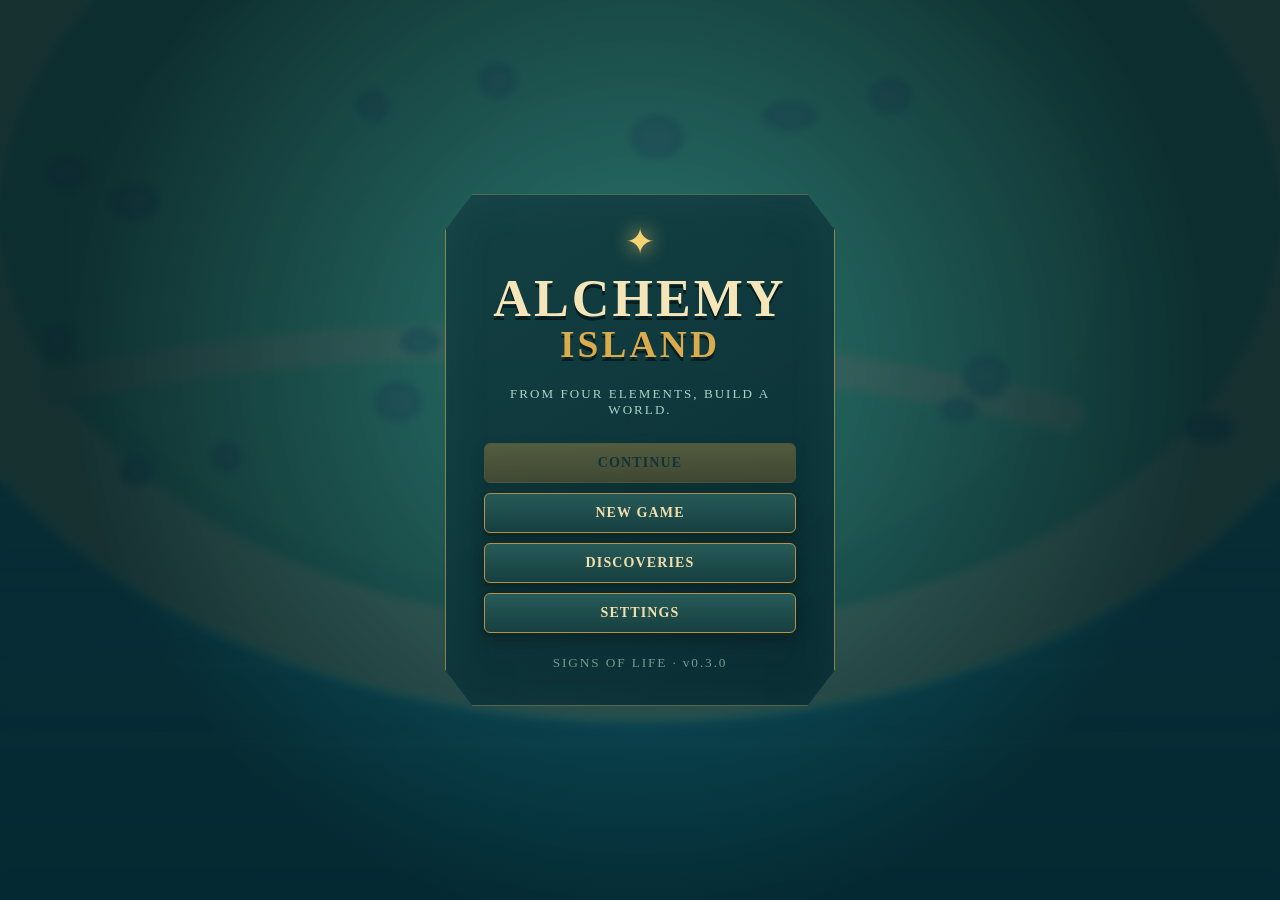
==== web/index.html @ bc4186f0 "feat: release Signs of Life v0.3 with 40 discoveries" ====
<!doctype html><html lang="en"><head><meta charset="utf-8"><meta name="viewport" content="width=device-width,initial-scale=1,viewport-fit=cover,user-scalable=no"><meta name="theme-color" content="#092c35"><title>Alchemy Island</title><meta name="description" content="From four elements, build a world."><link rel="manifest" href="manifest.webmanifest"><link rel="icon" type="image/svg+xml" href="data:image/svg+xml,%3Csvg xmlns='http://www.w3.org/2000/svg' viewBox='0 0 64 64'%3E%3Ccircle cx='32' cy='32' r='29' fill='%230b4650' stroke='%23e6b75c' stroke-width='4'/%3E%3Cpath d='M16 43c7-2 9-15 17-24 3 10 9 14 15 24-10 5-22 5-32 0' fill='%236fcf83'/%3E%3Cpath d='M21 43c8-5 17-4 23 0' fill='none' stroke='%23f4d486' stroke-width='3'/%3E%3C/svg%3E"><link rel="stylesheet" href="styles.css"></head><body>
<canvas id="game" aria-label="Alchemy Island game world"></canvas>
<div id="titleScreen" class="screen"><div class="title-card"><div class="sigil">✦</div><h1>ALCHEMY<br><span>ISLAND</span></h1><p>FROM FOUR ELEMENTS, BUILD A WORLD.</p><button id="continueBtn" class="primary">CONTINUE</button><button id="newBtn">NEW GAME</button><button id="titleJournalBtn">DISCOVERIES</button><button id="settingsBtn">SETTINGS</button><small>SIGNS OF LIFE · v0.3.0</small></div></div>
<header id="hud" class="hidden"><div class="brand">ALCHEMY <b>ISLAND</b></div><div class="hud-actions"><button id="journalBtn">☰ <span>JOURNAL</span></button><button id="soundBtn" aria-label="Toggle sound">♪</button></div></header>
<section id="alchemy" class="hidden panel"><div class="panel-head"><div><small>THE ALCHEMIST'S TABLE</small><h2>Combine elements</h2></div><button id="collapseBtn" aria-label="Collapse alchemy panel">⌄</button></div><div id="selected"><div class="slot" data-slot="0">Choose</div><span>＋</span><div class="slot" data-slot="1">Choose</div><button id="combineBtn" disabled>COMBINE</button></div><div id="categories"></div><div id="elements"></div><p id="hint">Select two discovered elements.</p></section>
<button id="alchemyToggle" class="hidden" aria-label="Open alchemy table"><span class="toggle-mark">✦</span><span>ALCHEMY</span></button>
<button id="interactBtn" class="hidden" aria-label="Interact with nearby landmark">E · INSPECT</button><div id="saveState" class="hidden">SAVED</div>
<div id="toast" aria-live="polite"></div>
<div id="discovery" class="modal hidden"><div class="discovery-card"><small>DISCOVERED</small><div id="discoveryIcon" class="big-icon"></div><h2 id="discoveryName"></h2><p id="discoveryText"></p><button id="discoveryClose">CONTINUE</button></div></div>
<div id="journal" class="modal hidden"><div class="book"><button class="close" data-close="journal">×</button><div class="book-title"><small>THE ISLAND COMPENDIUM</small><h2>DISCOVERIES</h2><div id="progressText"></div><div class="progress"><i id="progressBar"></i></div></div><div id="journalTabs"></div><div id="journalGrid"></div><div id="stats"></div></div></div>
<div id="settings" class="modal hidden"><div class="dialog"><button class="close" data-close="settings">×</button><h2>SETTINGS</h2><label><span>Sound</span><input id="soundSetting" type="checkbox" checked></label><label><span>Reduced motion</span><input id="motionSetting" type="checkbox"></label><div class="version-row"><span>Version</span><strong>SIGNS OF LIFE · v0.3.0</strong></div><button id="resetBtn" class="danger">RESET SAVE</button><button id="resetConfirm" class="danger hidden">CONFIRM RESET</button></div></div>
<div id="opening" class="cinematic hidden"><p id="openingText"></p></div>
<div id="finale" class="modal hidden"><div class="finale-card"><div class="bolt">ϟ</div><small>ELECTRICITY DISCOVERED</small><h2>THE AGE OF<br>DISCOVERY HAS BEGUN</h2><hr><p>VERTICAL SLICE COMPLETE</p><button id="finaleClose">CONTINUE EXPLORING</button></div></div>
<div id="landmark" class="modal hidden"><div class="landmark-card"><button class="close" data-close="landmark">×</button><div id="landmarkIcon"></div><small>ISLAND JOURNAL</small><h2 id="landmarkName"></h2><p id="landmarkText"></p></div></div>
<div id="joystick" class="hidden"><div id="stick"></div></div>
<script src="game.js"></script></body></html>
---- web/styles.css ----
:root{--ink:#172d2b;--cream:#f3dfad;--gold:#d6a847;--deep:#092f38;--paper:#e8cf91;--ember:#ef7d45}*{box-sizing:border-box}html,body{margin:0;width:100%;height:100%;overflow:hidden;background:#082b34;color:#fff;font-family:Georgia,'Times New Roman',serif}button{font:700 14px Georgia,serif;letter-spacing:.08em;color:var(--cream);background:linear-gradient(#275b58,#163f40);border:1px solid #b89149;border-radius:6px;padding:11px 18px;box-shadow:0 3px 0 #082829,0 5px 16px #0005;cursor:pointer;transition:.18s transform,.18s filter}button:hover{filter:brightness(1.18);transform:translateY(-1px)}button:active{transform:translateY(2px)}button:disabled{opacity:.35;cursor:not-allowed;transform:none}.hidden{display:none!important}canvas{position:fixed;inset:0;width:100%;height:100%;touch-action:none}.screen,.modal{position:fixed;inset:0;display:grid;place-items:center;background:radial-gradient(circle at 50% 40%,#0d6170bb,#05242bec 68%);z-index:20;backdrop-filter:blur(4px)}.title-card{text-align:center;width:min(390px,90vw);padding:26px 38px 34px;border:1px solid #d9b75a99;background:linear-gradient(150deg,#133f42f5,#082b32f8);box-shadow:0 24px 80px #00181fb0,inset 0 0 50px #52a19618;clip-path:polygon(7% 0,93% 0,100% 7%,100% 93%,93% 100%,7% 100%,0 93%,0 7%)}.sigil{font-size:36px;color:#f7d273;text-shadow:0 0 20px #ffd86d}.title-card h1{font-size:52px;line-height:.78;margin:16px 0;color:#f5e6ba;letter-spacing:.06em;text-shadow:0 4px 0 #071d20}.title-card h1 span{font-size:.72em;color:#dbac4e}.title-card p{font-size:13px;letter-spacing:.16em;color:#a9d4c8;margin:25px 0}.title-card button{display:block;width:100%;margin:10px 0}.title-card .primary{background:linear-gradient(#d09e43,#9b6726);color:#112a2b}.title-card small{display:block;margin-top:22px;color:#719b93;letter-spacing:.14em}#hud{position:fixed;z-index:8;top:0;left:0;right:0;height:66px;display:flex;align-items:center;justify-content:space-between;padding:10px 20px;background:linear-gradient(#062c35db,transparent)}.brand{font-size:15px;letter-spacing:.16em;color:#f2d889;text-shadow:0 2px 5px #000}.brand b{color:#76c9a4}.hud-actions{display:flex;gap:8px}.hud-actions button{padding:9px 12px}.panel{position:fixed;z-index:9;right:18px;top:82px;width:390px;max-height:calc(100vh - 105px);padding:18px;color:var(--ink);background:linear-gradient(#ead49e,#dabb78);border:3px solid #684422;border-radius:12px;box-shadow:0 14px 45px #00191eb8,inset 0 0 0 2px #f7e6b5;overflow:hidden}.panel:before,.book:before{content:"";position:absolute;inset:0;pointer-events:none;opacity:.13;background-image:repeating-linear-gradient(85deg,transparent 0 10px,#634112 11px 12px)}.panel-head{position:relative;display:flex;justify-content:space-between;align-items:start}.panel-head small,.book-title small{letter-spacing:.13em;color:#795621}.panel-head h2{margin:4px 0 13px;font-size:23px}.panel-head button{padding:5px 9px}#selected{position:relative;display:grid;grid-template-columns:1fr auto 1fr;align-items:center;gap:8px}.slot{height:62px;border:2px dashed #8e6937;border-radius:8px;display:grid;place-items:center;text-align:center;background:#fff4d35c;font-size:14px}.slot.filled{border-style:solid;background:#fff3c7}#combineBtn{grid-column:1/4;background:linear-gradient(#2f6d61,#17473f);margin-top:4px}#categories,#journalTabs{position:relative;display:flex;gap:5px;overflow-x:auto;padding:13px 0 8px;scrollbar-width:none}#categories button,#journalTabs button{white-space:nowrap;padding:7px 9px;font-size:11px;color:#3a2917;background:#c39a58;border-color:#806135;box-shadow:none}#categories button.active,#journalTabs button.active{background:#315e52;color:#fff}#elements{position:relative;display:grid;grid-template-columns:repeat(4,1fr);gap:7px;max-height:260px;overflow:auto;padding:3px}.element{min-height:64px;padding:5px 3px;border:1px solid #98723b;border-radius:7px;text-align:center;background:#f7e7b5a8;cursor:pointer;transition:.14s}.element:hover{transform:translateY(-2px);background:#fff1c5}.element .ico{display:block;font-size:25px;filter:drop-shadow(0 2px 2px #0004)}.element b{display:block;font-size:10px;line-height:1.1;margin-top:3px}.element.new{box-shadow:0 0 0 2px #fff,0 0 14px #ef9b30}#hint{position:relative;margin:9px 3px 0;font-size:12px;color:#644c29;text-align:center;min-height:15px}#alchemyToggle{position:fixed;z-index:9;right:18px;bottom:18px;font-size:16px}.modal{background:#061e25d9}.discovery-card,.dialog,.finale-card{position:relative;text-align:center;width:min(430px,88vw);padding:34px;background:radial-gradient(circle at 50% 30%,#fff0bd,#d4a95d);color:#26352e;border:3px double #6b4a24;border-radius:10px;box-shadow:0 0 80px #f2b94f70}.discovery-card small,.finale-card small{letter-spacing:.25em;color:#73501f;font-weight:bold}.big-icon{font-size:70px;margin:15px;animation:reveal .55s cubic-bezier(.2,1.7,.4,1)}.discovery-card h2{font-size:36px;margin:5px}.discovery-card p{font-style:italic;color:#5d4b32}.book{position:relative;width:min(900px,94vw);height:min(680px,91vh);color:#2f2b20;background:linear-gradient(90deg,#e2c985 0 49.5%,#b68c4b 50%,#ead395 51%);border:8px solid #5d3b21;border-radius:9px;padding:28px;box-shadow:0 30px 90px #000;overflow:auto}.close{position:absolute;right:12px;top:12px;z-index:2;padding:5px 10px}.book-title{text-align:center}.book-title h2{font-size:30px;margin:4px}.progress{height:8px;max-width:320px;margin:8px auto;background:#8d6b39;border-radius:9px;overflow:hidden}.progress i{display:block;height:100%;width:0;background:#337a62}.book #journalTabs{justify-content:center}.book #journalGrid{display:grid;grid-template-columns:repeat(5,1fr);gap:8px;padding:10px}.journal-item{padding:10px 5px;min-height:92px;text-align:center;background:#f6e4ac88;border:1px solid #8b6737;border-radius:4px}.journal-item .ico{font-size:25px}.journal-item b{display:block;font-size:12px;margin:3px}.journal-item small{font-size:10px;color:#665437}.journal-item.locked{opacity:.5;display:grid;place-items:center;font-size:22px}#stats{text-align:center;font-size:12px;margin-top:12px;color:#5e4a2c}.dialog{width:min(370px,90vw);text-align:left}.dialog h2{text-align:center}.dialog label{display:flex;justify-content:space-between;padding:15px;border-bottom:1px solid #806337}.dialog .danger{display:block;width:100%;margin-top:18px;background:#733e31}.cinematic{position:fixed;inset:0;z-index:15;display:grid;place-items:center;pointer-events:none;background:#00171d8f}.cinematic p{font-size:clamp(21px,4vw,38px);text-shadow:0 3px 12px #000;animation:fade 2.3s;text-align:center}.finale-card{background:radial-gradient(circle,#e9d77c,#102f35 70%);color:#fff;border-color:#efcc62;box-shadow:0 0 90px #9ee8ff8c}.finale-card h2{font-size:36px;color:#ffe79c}.finale-card hr{border:0;border-top:1px solid #ffe79c}.bolt{font-size:80px;color:#fff79b;text-shadow:0 0 25px white;animation:pulse .5s infinite alternate}#toast{position:fixed;z-index:18;left:50%;bottom:24px;transform:translateX(-50%) translateY(30px);opacity:0;padding:11px 20px;border-radius:30px;background:#092e33dd;border:1px solid #bf9653;color:#f8dfa4;transition:.25s;pointer-events:none;white-space:nowrap}#toast.show{opacity:1;transform:translateX(-50%) translateY(0)}#joystick{position:fixed;z-index:7;left:28px;bottom:30px;width:110px;height:110px;border:2px solid #fff5;border-radius:50%;background:#062d3555;touch-action:none}#stick{position:absolute;width:48px;height:48px;left:29px;top:29px;border-radius:50%;background:#e8c474bb;border:2px solid #fff8}@keyframes reveal{from{opacity:0;transform:scale(.2) rotate(-20deg)}}@keyframes fade{0%,100%{opacity:0}25%,75%{opacity:1}}@keyframes pulse{to{transform:scale(1.08);filter:brightness(1.4)}}
#interactBtn{position:fixed;z-index:8;left:50%;bottom:22px;transform:translateX(-50%);border-radius:24px;background:linear-gradient(#c49343,#80531f);color:#132e2e;animation:interactIn .22s ease-out}#saveState{position:fixed;z-index:8;left:18px;top:62px;color:#d9efdf;font:700 11px Georgia,serif;letter-spacing:.16em;opacity:.75}.version-row{display:flex;justify-content:space-between;align-items:center;gap:18px;padding:15px;border-bottom:1px solid #806337}.version-row strong{font-size:12px;color:#725021;text-align:right;letter-spacing:.05em}.landmark-card{position:relative;text-align:center;width:min(420px,88vw);padding:34px 30px;background:linear-gradient(145deg,#f2dfaa,#cba864);color:#2c382e;border:3px double #654321;border-radius:12px;box-shadow:0 24px 80px #00191e}.landmark-card>div{font-size:54px;color:#32765f;margin:4px}.landmark-card small{letter-spacing:.18em;color:#765528}.landmark-card h2{font-size:30px;margin:8px}.landmark-card p{line-height:1.5;margin-bottom:4px}.world-label{pointer-events:none}@keyframes interactIn{from{opacity:0;transform:translateX(-50%) translateY(12px)}}
@media(max-width:700px){#hud{height:54px;padding:calc(7px + env(safe-area-inset-top)) 10px 7px}.brand{font-size:12px}.hud-actions button span{display:none}.panel{left:0;right:0;top:auto;bottom:0;width:auto;max-height:min(50dvh,520px);padding:11px 12px calc(10px + env(safe-area-inset-bottom));border-width:3px 0 0;border-radius:16px 16px 0 0;box-shadow:0 -10px 38px #00191eaa,inset 0 0 0 2px #f7e6b5;display:flex;flex-direction:column}.panel-head{flex:0 0 auto}.panel-head small{font-size:10px}.panel-head h2{font-size:18px;margin:2px 0 7px}.panel-head button{min-width:40px;min-height:38px}#selected{flex:0 0 auto;grid-template-columns:1fr auto 1fr}.slot{height:48px}.slot b{font-size:12px}#combineBtn{min-height:42px;padding:8px}#categories{flex:0 0 auto;padding:7px 0 6px;scroll-snap-type:x proximity}#categories button{font-size:12px;padding:8px 11px;scroll-snap-align:start}#elements{min-height:0;max-height:none;grid-template-columns:repeat(5,minmax(61px,1fr));overflow-y:auto;overscroll-behavior:contain;padding:3px 3px 10px}.element{min-height:65px;padding:7px 3px}.element .ico{font-size:22px}.element b{font-size:11px}#hint{flex:0 0 auto;margin:5px 3px 0;min-height:14px}#alchemyToggle{right:14px;bottom:calc(18px + env(safe-area-inset-bottom));display:flex;gap:7px;align-items:center;min-height:52px;padding:10px 15px;border-radius:26px}.toggle-mark{color:#ffe58a;font-size:20px}#joystick{left:22px;bottom:calc(24px + env(safe-area-inset-bottom))}.book{padding:22px 10px}.book #journalGrid{grid-template-columns:repeat(3,1fr);padding:5px}.title-card h1{font-size:43px}#toast{bottom:calc(22px + env(safe-area-inset-bottom));max-width:88vw;white-space:normal;text-align:center}#interactBtn{bottom:calc(84px + env(safe-area-inset-bottom));font-size:12px;padding:9px 14px}#saveState{top:calc(56px + env(safe-area-inset-top));left:10px}}@media(max-width:420px){#elements{grid-template-columns:repeat(4,minmax(61px,1fr))}.panel{max-height:52dvh}}@media(pointer:fine){#joystick{display:none!important}}
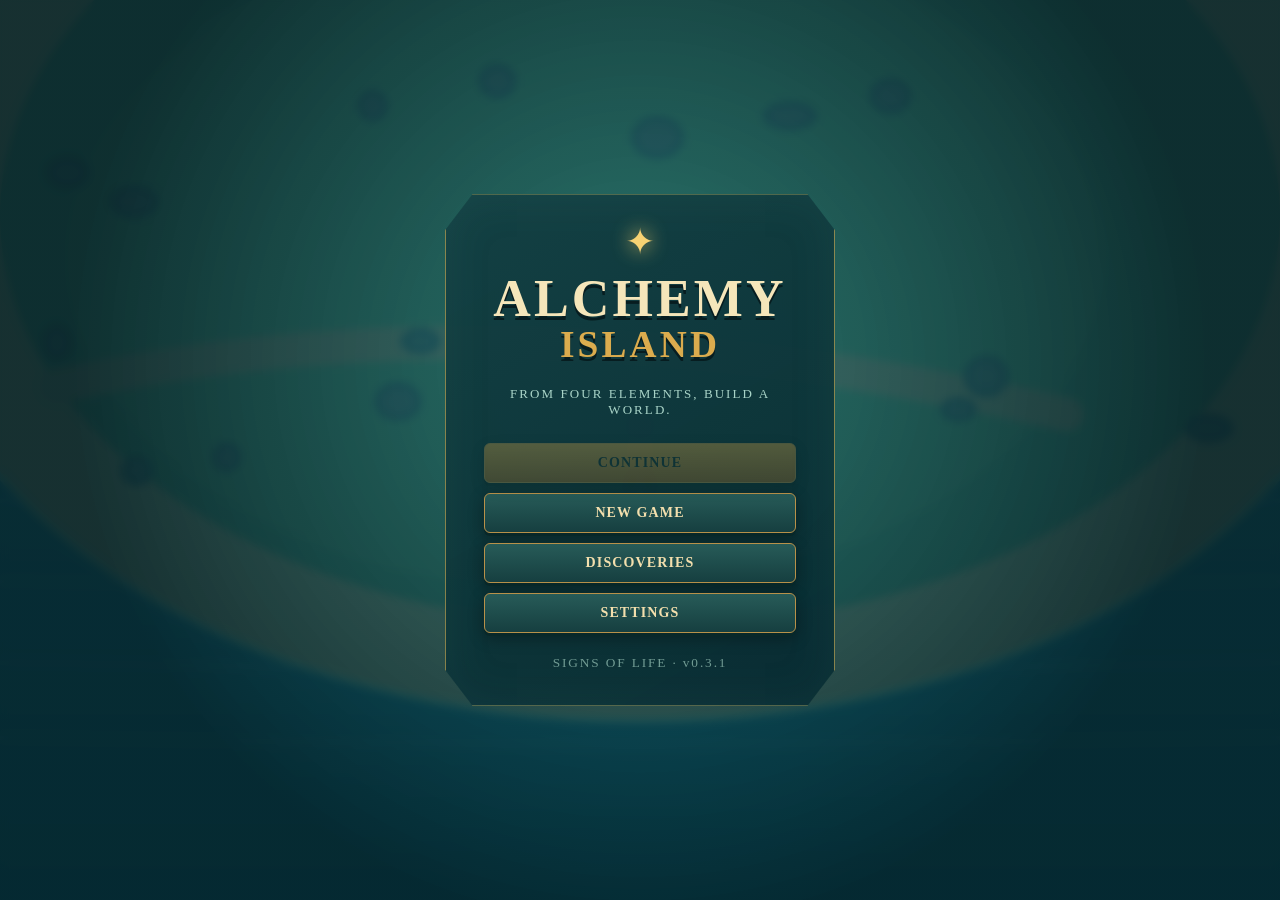
==== commit 7589e988: "fix: add in-game update and refresh control" ====
--- a/web/index.html
+++ b/web/index.html
@@ -1,6 +1,6 @@
 <!doctype html><html lang="en"><head><meta charset="utf-8"><meta name="viewport" content="width=device-width,initial-scale=1,viewport-fit=cover,user-scalable=no"><meta name="theme-color" content="#092c35"><title>Alchemy Island</title><meta name="description" content="From four elements, build a world."><link rel="manifest" href="manifest.webmanifest"><link rel="icon" type="image/svg+xml" href="data:image/svg+xml,%3Csvg xmlns='http://www.w3.org/2000/svg' viewBox='0 0 64 64'%3E%3Ccircle cx='32' cy='32' r='29' fill='%230b4650' stroke='%23e6b75c' stroke-width='4'/%3E%3Cpath d='M16 43c7-2 9-15 17-24 3 10 9 14 15 24-10 5-22 5-32 0' fill='%236fcf83'/%3E%3Cpath d='M21 43c8-5 17-4 23 0' fill='none' stroke='%23f4d486' stroke-width='3'/%3E%3C/svg%3E"><link rel="stylesheet" href="styles.css"></head><body>
 <canvas id="game" aria-label="Alchemy Island game world"></canvas>
-<div id="titleScreen" class="screen"><div class="title-card"><div class="sigil">✦</div><h1>ALCHEMY<br><span>ISLAND</span></h1><p>FROM FOUR ELEMENTS, BUILD A WORLD.</p><button id="continueBtn" class="primary">CONTINUE</button><button id="newBtn">NEW GAME</button><button id="titleJournalBtn">DISCOVERIES</button><button id="settingsBtn">SETTINGS</button><small>SIGNS OF LIFE · v0.3.0</small></div></div>
+<div id="titleScreen" class="screen"><div class="title-card"><div class="sigil">✦</div><h1>ALCHEMY<br><span>ISLAND</span></h1><p>FROM FOUR ELEMENTS, BUILD A WORLD.</p><button id="continueBtn" class="primary">CONTINUE</button><button id="newBtn">NEW GAME</button><button id="titleJournalBtn">DISCOVERIES</button><button id="settingsBtn">SETTINGS</button><small>SIGNS OF LIFE · v0.3.1</small></div></div>
 <header id="hud" class="hidden"><div class="brand">ALCHEMY <b>ISLAND</b></div><div class="hud-actions"><button id="journalBtn">☰ <span>JOURNAL</span></button><button id="soundBtn" aria-label="Toggle sound">♪</button></div></header>
 <section id="alchemy" class="hidden panel"><div class="panel-head"><div><small>THE ALCHEMIST'S TABLE</small><h2>Combine elements</h2></div><button id="collapseBtn" aria-label="Collapse alchemy panel">⌄</button></div><div id="selected"><div class="slot" data-slot="0">Choose</div><span>＋</span><div class="slot" data-slot="1">Choose</div><button id="combineBtn" disabled>COMBINE</button></div><div id="categories"></div><div id="elements"></div><p id="hint">Select two discovered elements.</p></section>
 <button id="alchemyToggle" class="hidden" aria-label="Open alchemy table"><span class="toggle-mark">✦</span><span>ALCHEMY</span></button>
@@ -8,7 +8,7 @@
 <div id="toast" aria-live="polite"></div>
 <div id="discovery" class="modal hidden"><div class="discovery-card"><small>DISCOVERED</small><div id="discoveryIcon" class="big-icon"></div><h2 id="discoveryName"></h2><p id="discoveryText"></p><button id="discoveryClose">CONTINUE</button></div></div>
 <div id="journal" class="modal hidden"><div class="book"><button class="close" data-close="journal">×</button><div class="book-title"><small>THE ISLAND COMPENDIUM</small><h2>DISCOVERIES</h2><div id="progressText"></div><div class="progress"><i id="progressBar"></i></div></div><div id="journalTabs"></div><div id="journalGrid"></div><div id="stats"></div></div></div>
-<div id="settings" class="modal hidden"><div class="dialog"><button class="close" data-close="settings">×</button><h2>SETTINGS</h2><label><span>Sound</span><input id="soundSetting" type="checkbox" checked></label><label><span>Reduced motion</span><input id="motionSetting" type="checkbox"></label><div class="version-row"><span>Version</span><strong>SIGNS OF LIFE · v0.3.0</strong></div><button id="resetBtn" class="danger">RESET SAVE</button><button id="resetConfirm" class="danger hidden">CONFIRM RESET</button></div></div>
+<div id="settings" class="modal hidden"><div class="dialog"><button class="close" data-close="settings">×</button><h2>SETTINGS</h2><label><span>Sound</span><input id="soundSetting" type="checkbox" checked></label><label><span>Reduced motion</span><input id="motionSetting" type="checkbox"></label><div class="version-row"><span>Version</span><strong>SIGNS OF LIFE · v0.3.1</strong></div><button id="updateBtn">CHECK FOR UPDATE</button><p id="updateStatus" aria-live="polite"></p><button id="resetBtn" class="danger">RESET SAVE</button><button id="resetConfirm" class="danger hidden">CONFIRM RESET</button></div></div>
 <div id="opening" class="cinematic hidden"><p id="openingText"></p></div>
 <div id="finale" class="modal hidden"><div class="finale-card"><div class="bolt">ϟ</div><small>ELECTRICITY DISCOVERED</small><h2>THE AGE OF<br>DISCOVERY HAS BEGUN</h2><hr><p>VERTICAL SLICE COMPLETE</p><button id="finaleClose">CONTINUE EXPLORING</button></div></div>
 <div id="landmark" class="modal hidden"><div class="landmark-card"><button class="close" data-close="landmark">×</button><div id="landmarkIcon"></div><small>ISLAND JOURNAL</small><h2 id="landmarkName"></h2><p id="landmarkText"></p></div></div>
--- a/web/styles.css
+++ b/web/styles.css
@@ -1,3 +1,3 @@
 :root{--ink:#172d2b;--cream:#f3dfad;--gold:#d6a847;--deep:#092f38;--paper:#e8cf91;--ember:#ef7d45}*{box-sizing:border-box}html,body{margin:0;width:100%;height:100%;overflow:hidden;background:#082b34;color:#fff;font-family:Georgia,'Times New Roman',serif}button{font:700 14px Georgia,serif;letter-spacing:.08em;color:var(--cream);background:linear-gradient(#275b58,#163f40);border:1px solid #b89149;border-radius:6px;padding:11px 18px;box-shadow:0 3px 0 #082829,0 5px 16px #0005;cursor:pointer;transition:.18s transform,.18s filter}button:hover{filter:brightness(1.18);transform:translateY(-1px)}button:active{transform:translateY(2px)}button:disabled{opacity:.35;cursor:not-allowed;transform:none}.hidden{display:none!important}canvas{position:fixed;inset:0;width:100%;height:100%;touch-action:none}.screen,.modal{position:fixed;inset:0;display:grid;place-items:center;background:radial-gradient(circle at 50% 40%,#0d6170bb,#05242bec 68%);z-index:20;backdrop-filter:blur(4px)}.title-card{text-align:center;width:min(390px,90vw);padding:26px 38px 34px;border:1px solid #d9b75a99;background:linear-gradient(150deg,#133f42f5,#082b32f8);box-shadow:0 24px 80px #00181fb0,inset 0 0 50px #52a19618;clip-path:polygon(7% 0,93% 0,100% 7%,100% 93%,93% 100%,7% 100%,0 93%,0 7%)}.sigil{font-size:36px;color:#f7d273;text-shadow:0 0 20px #ffd86d}.title-card h1{font-size:52px;line-height:.78;margin:16px 0;color:#f5e6ba;letter-spacing:.06em;text-shadow:0 4px 0 #071d20}.title-card h1 span{font-size:.72em;color:#dbac4e}.title-card p{font-size:13px;letter-spacing:.16em;color:#a9d4c8;margin:25px 0}.title-card button{display:block;width:100%;margin:10px 0}.title-card .primary{background:linear-gradient(#d09e43,#9b6726);color:#112a2b}.title-card small{display:block;margin-top:22px;color:#719b93;letter-spacing:.14em}#hud{position:fixed;z-index:8;top:0;left:0;right:0;height:66px;display:flex;align-items:center;justify-content:space-between;padding:10px 20px;background:linear-gradient(#062c35db,transparent)}.brand{font-size:15px;letter-spacing:.16em;color:#f2d889;text-shadow:0 2px 5px #000}.brand b{color:#76c9a4}.hud-actions{display:flex;gap:8px}.hud-actions button{padding:9px 12px}.panel{position:fixed;z-index:9;right:18px;top:82px;width:390px;max-height:calc(100vh - 105px);padding:18px;color:var(--ink);background:linear-gradient(#ead49e,#dabb78);border:3px solid #684422;border-radius:12px;box-shadow:0 14px 45px #00191eb8,inset 0 0 0 2px #f7e6b5;overflow:hidden}.panel:before,.book:before{content:"";position:absolute;inset:0;pointer-events:none;opacity:.13;background-image:repeating-linear-gradient(85deg,transparent 0 10px,#634112 11px 12px)}.panel-head{position:relative;display:flex;justify-content:space-between;align-items:start}.panel-head small,.book-title small{letter-spacing:.13em;color:#795621}.panel-head h2{margin:4px 0 13px;font-size:23px}.panel-head button{padding:5px 9px}#selected{position:relative;display:grid;grid-template-columns:1fr auto 1fr;align-items:center;gap:8px}.slot{height:62px;border:2px dashed #8e6937;border-radius:8px;display:grid;place-items:center;text-align:center;background:#fff4d35c;font-size:14px}.slot.filled{border-style:solid;background:#fff3c7}#combineBtn{grid-column:1/4;background:linear-gradient(#2f6d61,#17473f);margin-top:4px}#categories,#journalTabs{position:relative;display:flex;gap:5px;overflow-x:auto;padding:13px 0 8px;scrollbar-width:none}#categories button,#journalTabs button{white-space:nowrap;padding:7px 9px;font-size:11px;color:#3a2917;background:#c39a58;border-color:#806135;box-shadow:none}#categories button.active,#journalTabs button.active{background:#315e52;color:#fff}#elements{position:relative;display:grid;grid-template-columns:repeat(4,1fr);gap:7px;max-height:260px;overflow:auto;padding:3px}.element{min-height:64px;padding:5px 3px;border:1px solid #98723b;border-radius:7px;text-align:center;background:#f7e7b5a8;cursor:pointer;transition:.14s}.element:hover{transform:translateY(-2px);background:#fff1c5}.element .ico{display:block;font-size:25px;filter:drop-shadow(0 2px 2px #0004)}.element b{display:block;font-size:10px;line-height:1.1;margin-top:3px}.element.new{box-shadow:0 0 0 2px #fff,0 0 14px #ef9b30}#hint{position:relative;margin:9px 3px 0;font-size:12px;color:#644c29;text-align:center;min-height:15px}#alchemyToggle{position:fixed;z-index:9;right:18px;bottom:18px;font-size:16px}.modal{background:#061e25d9}.discovery-card,.dialog,.finale-card{position:relative;text-align:center;width:min(430px,88vw);padding:34px;background:radial-gradient(circle at 50% 30%,#fff0bd,#d4a95d);color:#26352e;border:3px double #6b4a24;border-radius:10px;box-shadow:0 0 80px #f2b94f70}.discovery-card small,.finale-card small{letter-spacing:.25em;color:#73501f;font-weight:bold}.big-icon{font-size:70px;margin:15px;animation:reveal .55s cubic-bezier(.2,1.7,.4,1)}.discovery-card h2{font-size:36px;margin:5px}.discovery-card p{font-style:italic;color:#5d4b32}.book{position:relative;width:min(900px,94vw);height:min(680px,91vh);color:#2f2b20;background:linear-gradient(90deg,#e2c985 0 49.5%,#b68c4b 50%,#ead395 51%);border:8px solid #5d3b21;border-radius:9px;padding:28px;box-shadow:0 30px 90px #000;overflow:auto}.close{position:absolute;right:12px;top:12px;z-index:2;padding:5px 10px}.book-title{text-align:center}.book-title h2{font-size:30px;margin:4px}.progress{height:8px;max-width:320px;margin:8px auto;background:#8d6b39;border-radius:9px;overflow:hidden}.progress i{display:block;height:100%;width:0;background:#337a62}.book #journalTabs{justify-content:center}.book #journalGrid{display:grid;grid-template-columns:repeat(5,1fr);gap:8px;padding:10px}.journal-item{padding:10px 5px;min-height:92px;text-align:center;background:#f6e4ac88;border:1px solid #8b6737;border-radius:4px}.journal-item .ico{font-size:25px}.journal-item b{display:block;font-size:12px;margin:3px}.journal-item small{font-size:10px;color:#665437}.journal-item.locked{opacity:.5;display:grid;place-items:center;font-size:22px}#stats{text-align:center;font-size:12px;margin-top:12px;color:#5e4a2c}.dialog{width:min(370px,90vw);text-align:left}.dialog h2{text-align:center}.dialog label{display:flex;justify-content:space-between;padding:15px;border-bottom:1px solid #806337}.dialog .danger{display:block;width:100%;margin-top:18px;background:#733e31}.cinematic{position:fixed;inset:0;z-index:15;display:grid;place-items:center;pointer-events:none;background:#00171d8f}.cinematic p{font-size:clamp(21px,4vw,38px);text-shadow:0 3px 12px #000;animation:fade 2.3s;text-align:center}.finale-card{background:radial-gradient(circle,#e9d77c,#102f35 70%);color:#fff;border-color:#efcc62;box-shadow:0 0 90px #9ee8ff8c}.finale-card h2{font-size:36px;color:#ffe79c}.finale-card hr{border:0;border-top:1px solid #ffe79c}.bolt{font-size:80px;color:#fff79b;text-shadow:0 0 25px white;animation:pulse .5s infinite alternate}#toast{position:fixed;z-index:18;left:50%;bottom:24px;transform:translateX(-50%) translateY(30px);opacity:0;padding:11px 20px;border-radius:30px;background:#092e33dd;border:1px solid #bf9653;color:#f8dfa4;transition:.25s;pointer-events:none;white-space:nowrap}#toast.show{opacity:1;transform:translateX(-50%) translateY(0)}#joystick{position:fixed;z-index:7;left:28px;bottom:30px;width:110px;height:110px;border:2px solid #fff5;border-radius:50%;background:#062d3555;touch-action:none}#stick{position:absolute;width:48px;height:48px;left:29px;top:29px;border-radius:50%;background:#e8c474bb;border:2px solid #fff8}@keyframes reveal{from{opacity:0;transform:scale(.2) rotate(-20deg)}}@keyframes fade{0%,100%{opacity:0}25%,75%{opacity:1}}@keyframes pulse{to{transform:scale(1.08);filter:brightness(1.4)}}
-#interactBtn{position:fixed;z-index:8;left:50%;bottom:22px;transform:translateX(-50%);border-radius:24px;background:linear-gradient(#c49343,#80531f);color:#132e2e;animation:interactIn .22s ease-out}#saveState{position:fixed;z-index:8;left:18px;top:62px;color:#d9efdf;font:700 11px Georgia,serif;letter-spacing:.16em;opacity:.75}.version-row{display:flex;justify-content:space-between;align-items:center;gap:18px;padding:15px;border-bottom:1px solid #806337}.version-row strong{font-size:12px;color:#725021;text-align:right;letter-spacing:.05em}.landmark-card{position:relative;text-align:center;width:min(420px,88vw);padding:34px 30px;background:linear-gradient(145deg,#f2dfaa,#cba864);color:#2c382e;border:3px double #654321;border-radius:12px;box-shadow:0 24px 80px #00191e}.landmark-card>div{font-size:54px;color:#32765f;margin:4px}.landmark-card small{letter-spacing:.18em;color:#765528}.landmark-card h2{font-size:30px;margin:8px}.landmark-card p{line-height:1.5;margin-bottom:4px}.world-label{pointer-events:none}@keyframes interactIn{from{opacity:0;transform:translateX(-50%) translateY(12px)}}
+#interactBtn{position:fixed;z-index:8;left:50%;bottom:22px;transform:translateX(-50%);border-radius:24px;background:linear-gradient(#c49343,#80531f);color:#132e2e;animation:interactIn .22s ease-out}#saveState{position:fixed;z-index:8;left:18px;top:62px;color:#d9efdf;font:700 11px Georgia,serif;letter-spacing:.16em;opacity:.75}.version-row{display:flex;justify-content:space-between;align-items:center;gap:18px;padding:15px;border-bottom:1px solid #806337}.version-row strong{font-size:12px;color:#725021;text-align:right;letter-spacing:.05em}#updateBtn{display:block;width:100%;margin-top:16px;background:linear-gradient(#34786d,#1d514b)}#updateStatus{min-height:18px;margin:8px 0 0;text-align:center;color:#654a27;font-size:12px}.landmark-card{position:relative;text-align:center;width:min(420px,88vw);padding:34px 30px;background:linear-gradient(145deg,#f2dfaa,#cba864);color:#2c382e;border:3px double #654321;border-radius:12px;box-shadow:0 24px 80px #00191e}.landmark-card>div{font-size:54px;color:#32765f;margin:4px}.landmark-card small{letter-spacing:.18em;color:#765528}.landmark-card h2{font-size:30px;margin:8px}.landmark-card p{line-height:1.5;margin-bottom:4px}.world-label{pointer-events:none}@keyframes interactIn{from{opacity:0;transform:translateX(-50%) translateY(12px)}}
 @media(max-width:700px){#hud{height:54px;padding:calc(7px + env(safe-area-inset-top)) 10px 7px}.brand{font-size:12px}.hud-actions button span{display:none}.panel{left:0;right:0;top:auto;bottom:0;width:auto;max-height:min(50dvh,520px);padding:11px 12px calc(10px + env(safe-area-inset-bottom));border-width:3px 0 0;border-radius:16px 16px 0 0;box-shadow:0 -10px 38px #00191eaa,inset 0 0 0 2px #f7e6b5;display:flex;flex-direction:column}.panel-head{flex:0 0 auto}.panel-head small{font-size:10px}.panel-head h2{font-size:18px;margin:2px 0 7px}.panel-head button{min-width:40px;min-height:38px}#selected{flex:0 0 auto;grid-template-columns:1fr auto 1fr}.slot{height:48px}.slot b{font-size:12px}#combineBtn{min-height:42px;padding:8px}#categories{flex:0 0 auto;padding:7px 0 6px;scroll-snap-type:x proximity}#categories button{font-size:12px;padding:8px 11px;scroll-snap-align:start}#elements{min-height:0;max-height:none;grid-template-columns:repeat(5,minmax(61px,1fr));overflow-y:auto;overscroll-behavior:contain;padding:3px 3px 10px}.element{min-height:65px;padding:7px 3px}.element .ico{font-size:22px}.element b{font-size:11px}#hint{flex:0 0 auto;margin:5px 3px 0;min-height:14px}#alchemyToggle{right:14px;bottom:calc(18px + env(safe-area-inset-bottom));display:flex;gap:7px;align-items:center;min-height:52px;padding:10px 15px;border-radius:26px}.toggle-mark{color:#ffe58a;font-size:20px}#joystick{left:22px;bottom:calc(24px + env(safe-area-inset-bottom))}.book{padding:22px 10px}.book #journalGrid{grid-template-columns:repeat(3,1fr);padding:5px}.title-card h1{font-size:43px}#toast{bottom:calc(22px + env(safe-area-inset-bottom));max-width:88vw;white-space:normal;text-align:center}#interactBtn{bottom:calc(84px + env(safe-area-inset-bottom));font-size:12px;padding:9px 14px}#saveState{top:calc(56px + env(safe-area-inset-top));left:10px}}@media(max-width:420px){#elements{grid-template-columns:repeat(4,minmax(61px,1fr))}.panel{max-height:52dvh}}@media(pointer:fine){#joystick{display:none!important}}
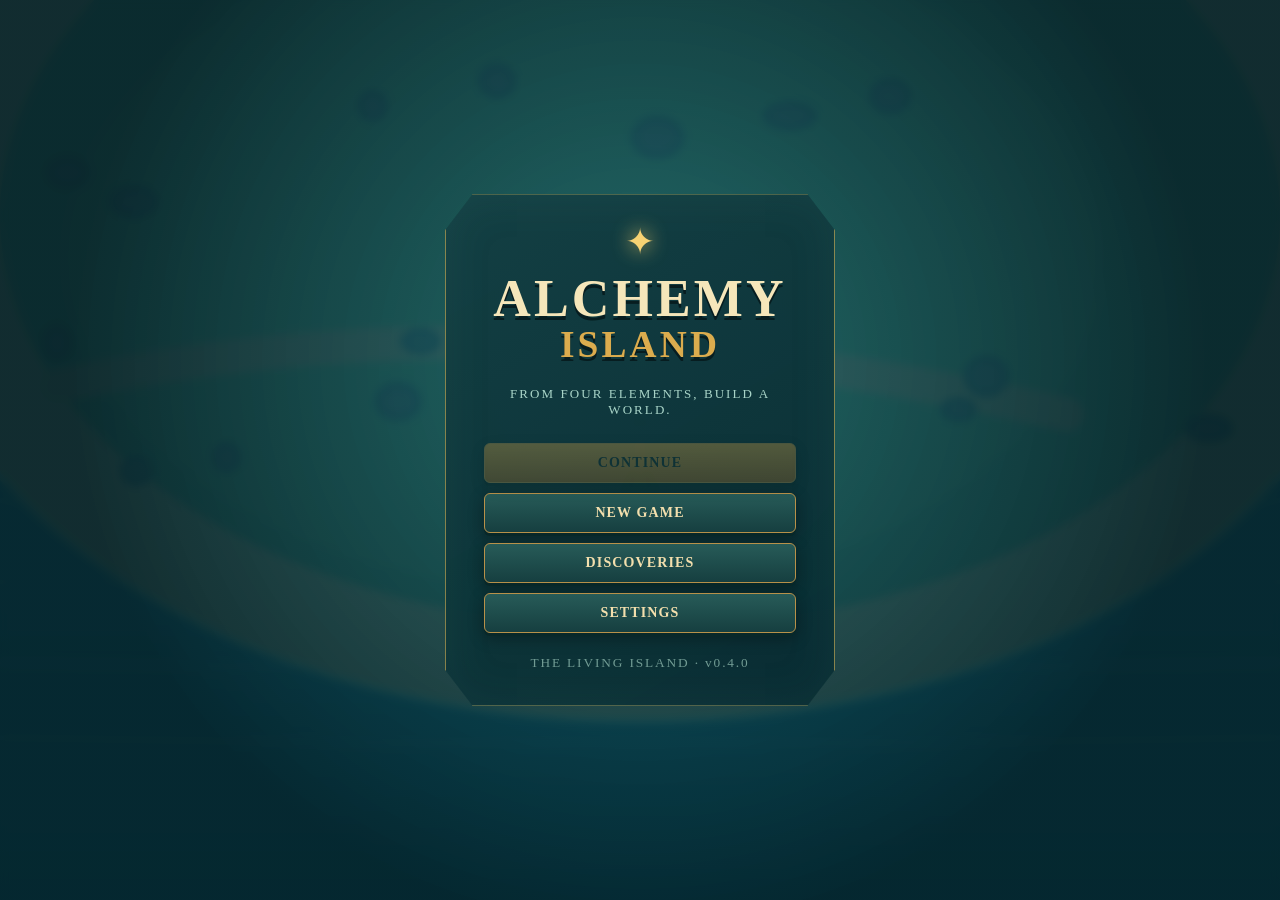
==== commit e9fa6648: "feat: release The Living Island v0.4" ====
--- a/web/index.html
+++ b/web/index.html
@@ -1,14 +1,15 @@
 <!doctype html><html lang="en"><head><meta charset="utf-8"><meta name="viewport" content="width=device-width,initial-scale=1,viewport-fit=cover,user-scalable=no"><meta name="theme-color" content="#092c35"><title>Alchemy Island</title><meta name="description" content="From four elements, build a world."><link rel="manifest" href="manifest.webmanifest"><link rel="icon" type="image/svg+xml" href="data:image/svg+xml,%3Csvg xmlns='http://www.w3.org/2000/svg' viewBox='0 0 64 64'%3E%3Ccircle cx='32' cy='32' r='29' fill='%230b4650' stroke='%23e6b75c' stroke-width='4'/%3E%3Cpath d='M16 43c7-2 9-15 17-24 3 10 9 14 15 24-10 5-22 5-32 0' fill='%236fcf83'/%3E%3Cpath d='M21 43c8-5 17-4 23 0' fill='none' stroke='%23f4d486' stroke-width='3'/%3E%3C/svg%3E"><link rel="stylesheet" href="styles.css"></head><body>
 <canvas id="game" aria-label="Alchemy Island game world"></canvas>
-<div id="titleScreen" class="screen"><div class="title-card"><div class="sigil">✦</div><h1>ALCHEMY<br><span>ISLAND</span></h1><p>FROM FOUR ELEMENTS, BUILD A WORLD.</p><button id="continueBtn" class="primary">CONTINUE</button><button id="newBtn">NEW GAME</button><button id="titleJournalBtn">DISCOVERIES</button><button id="settingsBtn">SETTINGS</button><small>SIGNS OF LIFE · v0.3.1</small></div></div>
-<header id="hud" class="hidden"><div class="brand">ALCHEMY <b>ISLAND</b></div><div class="hud-actions"><button id="journalBtn">☰ <span>JOURNAL</span></button><button id="soundBtn" aria-label="Toggle sound">♪</button></div></header>
+<div id="titleScreen" class="screen"><div class="title-card"><div class="sigil">✦</div><h1>ALCHEMY<br><span>ISLAND</span></h1><p>FROM FOUR ELEMENTS, BUILD A WORLD.</p><button id="continueBtn" class="primary">CONTINUE</button><button id="newBtn">NEW GAME</button><button id="titleJournalBtn">DISCOVERIES</button><button id="settingsBtn">SETTINGS</button><small>THE LIVING ISLAND · v0.4.0</small></div></div>
+<header id="hud" class="hidden"><div><div class="brand">ALCHEMY <b>ISLAND</b></div><div id="timeLabel">MORNING TIDE</div></div><div class="hud-actions"><button id="mapBtn">⌖ <span>ISLAND MAP</span></button><button id="journalBtn">☰ <span>JOURNAL</span></button><button id="gameSettingsBtn" aria-label="Open settings">⚙</button><button id="soundBtn" aria-label="Toggle sound">♪</button></div></header>
 <section id="alchemy" class="hidden panel"><div class="panel-head"><div><small>THE ALCHEMIST'S TABLE</small><h2>Combine elements</h2></div><button id="collapseBtn" aria-label="Collapse alchemy panel">⌄</button></div><div id="selected"><div class="slot" data-slot="0">Choose</div><span>＋</span><div class="slot" data-slot="1">Choose</div><button id="combineBtn" disabled>COMBINE</button></div><div id="categories"></div><div id="elements"></div><p id="hint">Select two discovered elements.</p></section>
 <button id="alchemyToggle" class="hidden" aria-label="Open alchemy table"><span class="toggle-mark">✦</span><span>ALCHEMY</span></button>
 <button id="interactBtn" class="hidden" aria-label="Interact with nearby landmark">E · INSPECT</button><div id="saveState" class="hidden">SAVED</div>
 <div id="toast" aria-live="polite"></div>
 <div id="discovery" class="modal hidden"><div class="discovery-card"><small>DISCOVERED</small><div id="discoveryIcon" class="big-icon"></div><h2 id="discoveryName"></h2><p id="discoveryText"></p><button id="discoveryClose">CONTINUE</button></div></div>
 <div id="journal" class="modal hidden"><div class="book"><button class="close" data-close="journal">×</button><div class="book-title"><small>THE ISLAND COMPENDIUM</small><h2>DISCOVERIES</h2><div id="progressText"></div><div class="progress"><i id="progressBar"></i></div></div><div id="journalTabs"></div><div id="journalGrid"></div><div id="stats"></div></div></div>
-<div id="settings" class="modal hidden"><div class="dialog"><button class="close" data-close="settings">×</button><h2>SETTINGS</h2><label><span>Sound</span><input id="soundSetting" type="checkbox" checked></label><label><span>Reduced motion</span><input id="motionSetting" type="checkbox"></label><div class="version-row"><span>Version</span><strong>SIGNS OF LIFE · v0.3.1</strong></div><button id="updateBtn">CHECK FOR UPDATE</button><p id="updateStatus" aria-live="polite"></p><button id="resetBtn" class="danger">RESET SAVE</button><button id="resetConfirm" class="danger hidden">CONFIRM RESET</button></div></div>
+<div id="map" class="modal hidden"><div class="map-card"><button class="close" data-close="map">×</button><small>THE KNOWN SHORE</small><h2>ISLAND MAP</h2><p id="mapProgress"></p><div id="mapCanvas" aria-label="Map of discovered island landmarks"></div><p class="map-key"><i></i> YOU ARE HERE &nbsp; ✦ DISCOVERED LANDMARK</p></div></div>
+<div id="settings" class="modal hidden"><div class="dialog"><button class="close" data-close="settings">×</button><h2>SETTINGS</h2><label><span>Sound</span><input id="soundSetting" type="checkbox" checked></label><label><span>Reduced motion</span><input id="motionSetting" type="checkbox"></label><label><span>Day &amp; night cycle</span><input id="cycleSetting" type="checkbox" checked></label><div class="version-row"><span>Version</span><strong>THE LIVING ISLAND · v0.4.0</strong></div><button id="updateBtn">CHECK FOR UPDATE</button><p id="updateStatus" aria-live="polite"></p><button id="resetBtn" class="danger">RESET SAVE</button><button id="resetConfirm" class="danger hidden">CONFIRM RESET</button></div></div>
 <div id="opening" class="cinematic hidden"><p id="openingText"></p></div>
 <div id="finale" class="modal hidden"><div class="finale-card"><div class="bolt">ϟ</div><small>ELECTRICITY DISCOVERED</small><h2>THE AGE OF<br>DISCOVERY HAS BEGUN</h2><hr><p>VERTICAL SLICE COMPLETE</p><button id="finaleClose">CONTINUE EXPLORING</button></div></div>
 <div id="landmark" class="modal hidden"><div class="landmark-card"><button class="close" data-close="landmark">×</button><div id="landmarkIcon"></div><small>ISLAND JOURNAL</small><h2 id="landmarkName"></h2><p id="landmarkText"></p></div></div>
--- a/web/styles.css
+++ b/web/styles.css
@@ -1,3 +1,4 @@
 :root{--ink:#172d2b;--cream:#f3dfad;--gold:#d6a847;--deep:#092f38;--paper:#e8cf91;--ember:#ef7d45}*{box-sizing:border-box}html,body{margin:0;width:100%;height:100%;overflow:hidden;background:#082b34;color:#fff;font-family:Georgia,'Times New Roman',serif}button{font:700 14px Georgia,serif;letter-spacing:.08em;color:var(--cream);background:linear-gradient(#275b58,#163f40);border:1px solid #b89149;border-radius:6px;padding:11px 18px;box-shadow:0 3px 0 #082829,0 5px 16px #0005;cursor:pointer;transition:.18s transform,.18s filter}button:hover{filter:brightness(1.18);transform:translateY(-1px)}button:active{transform:translateY(2px)}button:disabled{opacity:.35;cursor:not-allowed;transform:none}.hidden{display:none!important}canvas{position:fixed;inset:0;width:100%;height:100%;touch-action:none}.screen,.modal{position:fixed;inset:0;display:grid;place-items:center;background:radial-gradient(circle at 50% 40%,#0d6170bb,#05242bec 68%);z-index:20;backdrop-filter:blur(4px)}.title-card{text-align:center;width:min(390px,90vw);padding:26px 38px 34px;border:1px solid #d9b75a99;background:linear-gradient(150deg,#133f42f5,#082b32f8);box-shadow:0 24px 80px #00181fb0,inset 0 0 50px #52a19618;clip-path:polygon(7% 0,93% 0,100% 7%,100% 93%,93% 100%,7% 100%,0 93%,0 7%)}.sigil{font-size:36px;color:#f7d273;text-shadow:0 0 20px #ffd86d}.title-card h1{font-size:52px;line-height:.78;margin:16px 0;color:#f5e6ba;letter-spacing:.06em;text-shadow:0 4px 0 #071d20}.title-card h1 span{font-size:.72em;color:#dbac4e}.title-card p{font-size:13px;letter-spacing:.16em;color:#a9d4c8;margin:25px 0}.title-card button{display:block;width:100%;margin:10px 0}.title-card .primary{background:linear-gradient(#d09e43,#9b6726);color:#112a2b}.title-card small{display:block;margin-top:22px;color:#719b93;letter-spacing:.14em}#hud{position:fixed;z-index:8;top:0;left:0;right:0;height:66px;display:flex;align-items:center;justify-content:space-between;padding:10px 20px;background:linear-gradient(#062c35db,transparent)}.brand{font-size:15px;letter-spacing:.16em;color:#f2d889;text-shadow:0 2px 5px #000}.brand b{color:#76c9a4}.hud-actions{display:flex;gap:8px}.hud-actions button{padding:9px 12px}.panel{position:fixed;z-index:9;right:18px;top:82px;width:390px;max-height:calc(100vh - 105px);padding:18px;color:var(--ink);background:linear-gradient(#ead49e,#dabb78);border:3px solid #684422;border-radius:12px;box-shadow:0 14px 45px #00191eb8,inset 0 0 0 2px #f7e6b5;overflow:hidden}.panel:before,.book:before{content:"";position:absolute;inset:0;pointer-events:none;opacity:.13;background-image:repeating-linear-gradient(85deg,transparent 0 10px,#634112 11px 12px)}.panel-head{position:relative;display:flex;justify-content:space-between;align-items:start}.panel-head small,.book-title small{letter-spacing:.13em;color:#795621}.panel-head h2{margin:4px 0 13px;font-size:23px}.panel-head button{padding:5px 9px}#selected{position:relative;display:grid;grid-template-columns:1fr auto 1fr;align-items:center;gap:8px}.slot{height:62px;border:2px dashed #8e6937;border-radius:8px;display:grid;place-items:center;text-align:center;background:#fff4d35c;font-size:14px}.slot.filled{border-style:solid;background:#fff3c7}#combineBtn{grid-column:1/4;background:linear-gradient(#2f6d61,#17473f);margin-top:4px}#categories,#journalTabs{position:relative;display:flex;gap:5px;overflow-x:auto;padding:13px 0 8px;scrollbar-width:none}#categories button,#journalTabs button{white-space:nowrap;padding:7px 9px;font-size:11px;color:#3a2917;background:#c39a58;border-color:#806135;box-shadow:none}#categories button.active,#journalTabs button.active{background:#315e52;color:#fff}#elements{position:relative;display:grid;grid-template-columns:repeat(4,1fr);gap:7px;max-height:260px;overflow:auto;padding:3px}.element{min-height:64px;padding:5px 3px;border:1px solid #98723b;border-radius:7px;text-align:center;background:#f7e7b5a8;cursor:pointer;transition:.14s}.element:hover{transform:translateY(-2px);background:#fff1c5}.element .ico{display:block;font-size:25px;filter:drop-shadow(0 2px 2px #0004)}.element b{display:block;font-size:10px;line-height:1.1;margin-top:3px}.element.new{box-shadow:0 0 0 2px #fff,0 0 14px #ef9b30}#hint{position:relative;margin:9px 3px 0;font-size:12px;color:#644c29;text-align:center;min-height:15px}#alchemyToggle{position:fixed;z-index:9;right:18px;bottom:18px;font-size:16px}.modal{background:#061e25d9}.discovery-card,.dialog,.finale-card{position:relative;text-align:center;width:min(430px,88vw);padding:34px;background:radial-gradient(circle at 50% 30%,#fff0bd,#d4a95d);color:#26352e;border:3px double #6b4a24;border-radius:10px;box-shadow:0 0 80px #f2b94f70}.discovery-card small,.finale-card small{letter-spacing:.25em;color:#73501f;font-weight:bold}.big-icon{font-size:70px;margin:15px;animation:reveal .55s cubic-bezier(.2,1.7,.4,1)}.discovery-card h2{font-size:36px;margin:5px}.discovery-card p{font-style:italic;color:#5d4b32}.book{position:relative;width:min(900px,94vw);height:min(680px,91vh);color:#2f2b20;background:linear-gradient(90deg,#e2c985 0 49.5%,#b68c4b 50%,#ead395 51%);border:8px solid #5d3b21;border-radius:9px;padding:28px;box-shadow:0 30px 90px #000;overflow:auto}.close{position:absolute;right:12px;top:12px;z-index:2;padding:5px 10px}.book-title{text-align:center}.book-title h2{font-size:30px;margin:4px}.progress{height:8px;max-width:320px;margin:8px auto;background:#8d6b39;border-radius:9px;overflow:hidden}.progress i{display:block;height:100%;width:0;background:#337a62}.book #journalTabs{justify-content:center}.book #journalGrid{display:grid;grid-template-columns:repeat(5,1fr);gap:8px;padding:10px}.journal-item{padding:10px 5px;min-height:92px;text-align:center;background:#f6e4ac88;border:1px solid #8b6737;border-radius:4px}.journal-item .ico{font-size:25px}.journal-item b{display:block;font-size:12px;margin:3px}.journal-item small{font-size:10px;color:#665437}.journal-item.locked{opacity:.5;display:grid;place-items:center;font-size:22px}#stats{text-align:center;font-size:12px;margin-top:12px;color:#5e4a2c}.dialog{width:min(370px,90vw);text-align:left}.dialog h2{text-align:center}.dialog label{display:flex;justify-content:space-between;padding:15px;border-bottom:1px solid #806337}.dialog .danger{display:block;width:100%;margin-top:18px;background:#733e31}.cinematic{position:fixed;inset:0;z-index:15;display:grid;place-items:center;pointer-events:none;background:#00171d8f}.cinematic p{font-size:clamp(21px,4vw,38px);text-shadow:0 3px 12px #000;animation:fade 2.3s;text-align:center}.finale-card{background:radial-gradient(circle,#e9d77c,#102f35 70%);color:#fff;border-color:#efcc62;box-shadow:0 0 90px #9ee8ff8c}.finale-card h2{font-size:36px;color:#ffe79c}.finale-card hr{border:0;border-top:1px solid #ffe79c}.bolt{font-size:80px;color:#fff79b;text-shadow:0 0 25px white;animation:pulse .5s infinite alternate}#toast{position:fixed;z-index:18;left:50%;bottom:24px;transform:translateX(-50%) translateY(30px);opacity:0;padding:11px 20px;border-radius:30px;background:#092e33dd;border:1px solid #bf9653;color:#f8dfa4;transition:.25s;pointer-events:none;white-space:nowrap}#toast.show{opacity:1;transform:translateX(-50%) translateY(0)}#joystick{position:fixed;z-index:7;left:28px;bottom:30px;width:110px;height:110px;border:2px solid #fff5;border-radius:50%;background:#062d3555;touch-action:none}#stick{position:absolute;width:48px;height:48px;left:29px;top:29px;border-radius:50%;background:#e8c474bb;border:2px solid #fff8}@keyframes reveal{from{opacity:0;transform:scale(.2) rotate(-20deg)}}@keyframes fade{0%,100%{opacity:0}25%,75%{opacity:1}}@keyframes pulse{to{transform:scale(1.08);filter:brightness(1.4)}}
 #interactBtn{position:fixed;z-index:8;left:50%;bottom:22px;transform:translateX(-50%);border-radius:24px;background:linear-gradient(#c49343,#80531f);color:#132e2e;animation:interactIn .22s ease-out}#saveState{position:fixed;z-index:8;left:18px;top:62px;color:#d9efdf;font:700 11px Georgia,serif;letter-spacing:.16em;opacity:.75}.version-row{display:flex;justify-content:space-between;align-items:center;gap:18px;padding:15px;border-bottom:1px solid #806337}.version-row strong{font-size:12px;color:#725021;text-align:right;letter-spacing:.05em}#updateBtn{display:block;width:100%;margin-top:16px;background:linear-gradient(#34786d,#1d514b)}#updateStatus{min-height:18px;margin:8px 0 0;text-align:center;color:#654a27;font-size:12px}.landmark-card{position:relative;text-align:center;width:min(420px,88vw);padding:34px 30px;background:linear-gradient(145deg,#f2dfaa,#cba864);color:#2c382e;border:3px double #654321;border-radius:12px;box-shadow:0 24px 80px #00191e}.landmark-card>div{font-size:54px;color:#32765f;margin:4px}.landmark-card small{letter-spacing:.18em;color:#765528}.landmark-card h2{font-size:30px;margin:8px}.landmark-card p{line-height:1.5;margin-bottom:4px}.world-label{pointer-events:none}@keyframes interactIn{from{opacity:0;transform:translateX(-50%) translateY(12px)}}
 @media(max-width:700px){#hud{height:54px;padding:calc(7px + env(safe-area-inset-top)) 10px 7px}.brand{font-size:12px}.hud-actions button span{display:none}.panel{left:0;right:0;top:auto;bottom:0;width:auto;max-height:min(50dvh,520px);padding:11px 12px calc(10px + env(safe-area-inset-bottom));border-width:3px 0 0;border-radius:16px 16px 0 0;box-shadow:0 -10px 38px #00191eaa,inset 0 0 0 2px #f7e6b5;display:flex;flex-direction:column}.panel-head{flex:0 0 auto}.panel-head small{font-size:10px}.panel-head h2{font-size:18px;margin:2px 0 7px}.panel-head button{min-width:40px;min-height:38px}#selected{flex:0 0 auto;grid-template-columns:1fr auto 1fr}.slot{height:48px}.slot b{font-size:12px}#combineBtn{min-height:42px;padding:8px}#categories{flex:0 0 auto;padding:7px 0 6px;scroll-snap-type:x proximity}#categories button{font-size:12px;padding:8px 11px;scroll-snap-align:start}#elements{min-height:0;max-height:none;grid-template-columns:repeat(5,minmax(61px,1fr));overflow-y:auto;overscroll-behavior:contain;padding:3px 3px 10px}.element{min-height:65px;padding:7px 3px}.element .ico{font-size:22px}.element b{font-size:11px}#hint{flex:0 0 auto;margin:5px 3px 0;min-height:14px}#alchemyToggle{right:14px;bottom:calc(18px + env(safe-area-inset-bottom));display:flex;gap:7px;align-items:center;min-height:52px;padding:10px 15px;border-radius:26px}.toggle-mark{color:#ffe58a;font-size:20px}#joystick{left:22px;bottom:calc(24px + env(safe-area-inset-bottom))}.book{padding:22px 10px}.book #journalGrid{grid-template-columns:repeat(3,1fr);padding:5px}.title-card h1{font-size:43px}#toast{bottom:calc(22px + env(safe-area-inset-bottom));max-width:88vw;white-space:normal;text-align:center}#interactBtn{bottom:calc(84px + env(safe-area-inset-bottom));font-size:12px;padding:9px 14px}#saveState{top:calc(56px + env(safe-area-inset-top));left:10px}}@media(max-width:420px){#elements{grid-template-columns:repeat(4,minmax(61px,1fr))}.panel{max-height:52dvh}}@media(pointer:fine){#joystick{display:none!important}}
+#timeLabel{margin-top:3px;color:#a9d4c8;font:700 10px Georgia,serif;letter-spacing:.16em;text-shadow:0 2px 5px #000}.map-card{position:relative;width:min(650px,92vw);padding:28px;text-align:center;color:#29382e;background:linear-gradient(145deg,#efdca6,#c99e58);border:5px double #654321;border-radius:12px;box-shadow:0 28px 90px #00191e}.map-card>small{letter-spacing:.2em;color:#765528}.map-card h2{margin:5px 0}.map-card>p{margin:7px}.map-card .close{position:absolute}#mapCanvas{position:relative;width:100%;aspect-ratio:1.75;margin:16px 0;background:radial-gradient(ellipse at center,#79ad68 0 55%,#e6c778 56% 66%,#277f91 67%);border:3px solid #6c4a27;border-radius:50%;overflow:hidden;box-shadow:inset 0 0 35px #315c4d88}.map-pin{position:absolute;transform:translate(-50%,-50%);color:#ffe595;font-size:24px;text-shadow:0 2px 4px #173c34;animation:pulse .8s alternate infinite}.map-pin span{display:block;margin-top:-3px;color:#20372f;font:700 9px Georgia,serif;text-shadow:0 1px #f6dda0;white-space:nowrap}.player-pin{position:absolute;width:13px;height:13px;border-radius:50%;background:#f3f0cf;border:3px solid #245b56;transform:translate(-50%,-50%);box-shadow:0 0 0 4px #f3f0cf66}.map-key{font-size:10px;letter-spacing:.08em}.map-key i{display:inline-block;width:9px;height:9px;border-radius:50%;background:#f3f0cf;border:2px solid #245b56}@media(max-width:700px){#hud{height:58px}.hud-actions button{padding:8px 10px}.map-card{padding:24px 12px}.map-pin span{font-size:8px}#saveState{top:calc(60px + env(safe-area-inset-top))}}
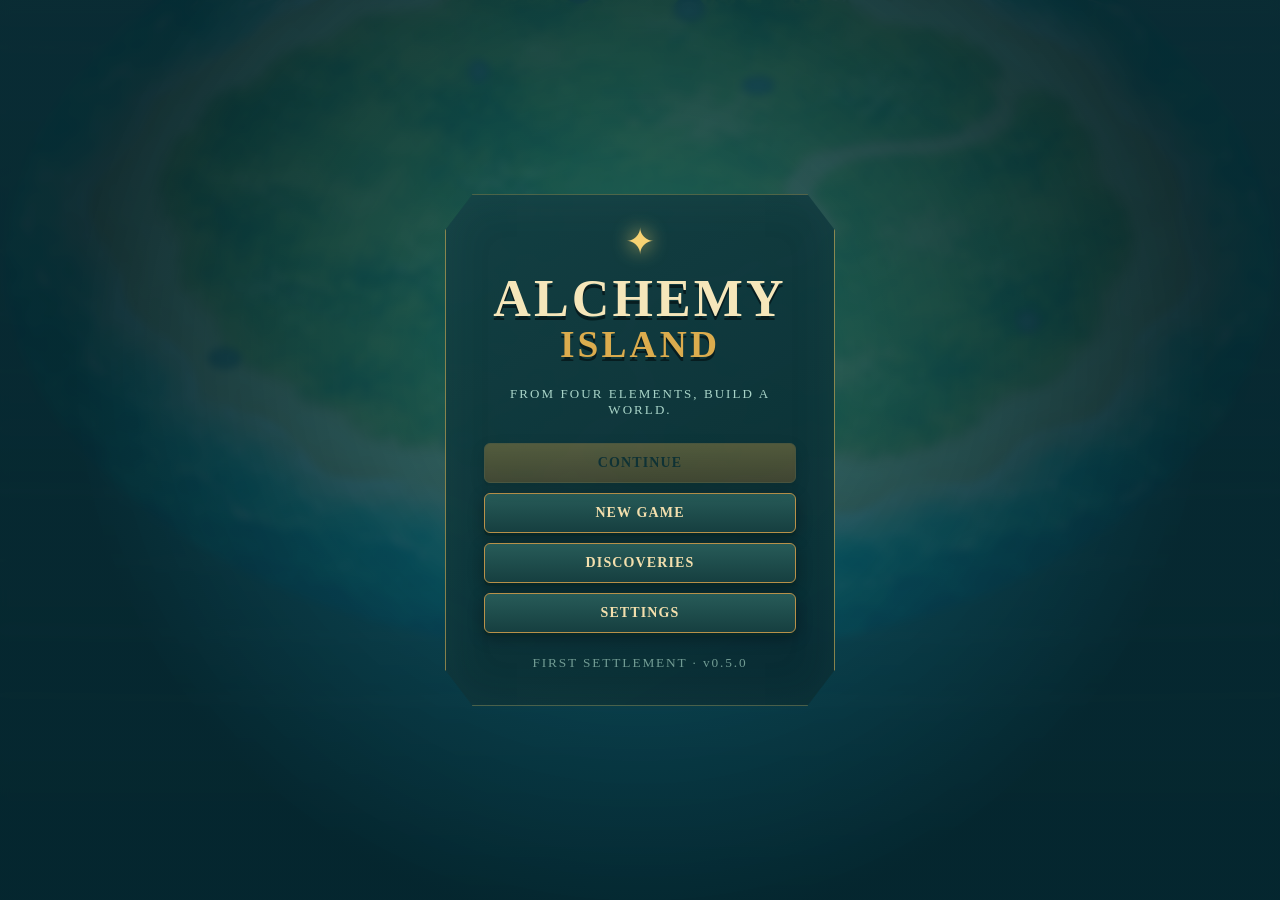
==== commit b3fb9fab: "feat: release First Settlement v0.5" ====
--- a/web/index.html
+++ b/web/index.html
@@ -1,7 +1,8 @@
 <!doctype html><html lang="en"><head><meta charset="utf-8"><meta name="viewport" content="width=device-width,initial-scale=1,viewport-fit=cover,user-scalable=no"><meta name="theme-color" content="#092c35"><title>Alchemy Island</title><meta name="description" content="From four elements, build a world."><link rel="manifest" href="manifest.webmanifest"><link rel="icon" type="image/svg+xml" href="data:image/svg+xml,%3Csvg xmlns='http://www.w3.org/2000/svg' viewBox='0 0 64 64'%3E%3Ccircle cx='32' cy='32' r='29' fill='%230b4650' stroke='%23e6b75c' stroke-width='4'/%3E%3Cpath d='M16 43c7-2 9-15 17-24 3 10 9 14 15 24-10 5-22 5-32 0' fill='%236fcf83'/%3E%3Cpath d='M21 43c8-5 17-4 23 0' fill='none' stroke='%23f4d486' stroke-width='3'/%3E%3C/svg%3E"><link rel="stylesheet" href="styles.css"></head><body>
 <canvas id="game" aria-label="Alchemy Island game world"></canvas>
-<div id="titleScreen" class="screen"><div class="title-card"><div class="sigil">✦</div><h1>ALCHEMY<br><span>ISLAND</span></h1><p>FROM FOUR ELEMENTS, BUILD A WORLD.</p><button id="continueBtn" class="primary">CONTINUE</button><button id="newBtn">NEW GAME</button><button id="titleJournalBtn">DISCOVERIES</button><button id="settingsBtn">SETTINGS</button><small>THE LIVING ISLAND · v0.4.0</small></div></div>
-<header id="hud" class="hidden"><div><div class="brand">ALCHEMY <b>ISLAND</b></div><div id="timeLabel">MORNING TIDE</div></div><div class="hud-actions"><button id="mapBtn">⌖ <span>ISLAND MAP</span></button><button id="journalBtn">☰ <span>JOURNAL</span></button><button id="gameSettingsBtn" aria-label="Open settings">⚙</button><button id="soundBtn" aria-label="Toggle sound">♪</button></div></header>
+<div id="titleScreen" class="screen"><div class="title-card"><div class="sigil">✦</div><h1>ALCHEMY<br><span>ISLAND</span></h1><p>FROM FOUR ELEMENTS, BUILD A WORLD.</p><button id="continueBtn" class="primary">CONTINUE</button><button id="newBtn">NEW GAME</button><button id="titleJournalBtn">DISCOVERIES</button><button id="settingsBtn">SETTINGS</button><small>FIRST SETTLEMENT · v0.5.0</small></div></div>
+<header id="hud" class="hidden"><div><div class="brand">ALCHEMY <b>ISLAND</b></div><div id="timeLabel">MORNING TIDE</div></div><div class="hud-actions"><button id="settlementBtn" aria-label="Open settlement overview">♟ <span>SETTLEMENT</span></button><button id="mapBtn">⌖ <span>MAP</span></button><button id="journalBtn">☰ <span>JOURNAL</span></button><button id="gameSettingsBtn" aria-label="Open settings">⚙</button><button id="soundBtn" aria-label="Toggle sound">♪</button></div></header>
+<div id="settlementStrip" class="hidden"><span id="populationChip">♟ 1</span><span id="foodChip">◆ 0</span><span id="waterChip">● 0</span><span id="moraleChip">♥ 50</span></div>
 <section id="alchemy" class="hidden panel"><div class="panel-head"><div><small>THE ALCHEMIST'S TABLE</small><h2>Combine elements</h2></div><button id="collapseBtn" aria-label="Collapse alchemy panel">⌄</button></div><div id="selected"><div class="slot" data-slot="0">Choose</div><span>＋</span><div class="slot" data-slot="1">Choose</div><button id="combineBtn" disabled>COMBINE</button></div><div id="categories"></div><div id="elements"></div><p id="hint">Select two discovered elements.</p></section>
 <button id="alchemyToggle" class="hidden" aria-label="Open alchemy table"><span class="toggle-mark">✦</span><span>ALCHEMY</span></button>
 <button id="interactBtn" class="hidden" aria-label="Interact with nearby landmark">E · INSPECT</button><div id="saveState" class="hidden">SAVED</div>
@@ -9,7 +10,9 @@
 <div id="discovery" class="modal hidden"><div class="discovery-card"><small>DISCOVERED</small><div id="discoveryIcon" class="big-icon"></div><h2 id="discoveryName"></h2><p id="discoveryText"></p><button id="discoveryClose">CONTINUE</button></div></div>
 <div id="journal" class="modal hidden"><div class="book"><button class="close" data-close="journal">×</button><div class="book-title"><small>THE ISLAND COMPENDIUM</small><h2>DISCOVERIES</h2><div id="progressText"></div><div class="progress"><i id="progressBar"></i></div></div><div id="journalTabs"></div><div id="journalGrid"></div><div id="stats"></div></div></div>
 <div id="map" class="modal hidden"><div class="map-card"><button class="close" data-close="map">×</button><small>THE KNOWN SHORE</small><h2>ISLAND MAP</h2><p id="mapProgress"></p><div id="mapCanvas" aria-label="Map of discovered island landmarks"></div><p class="map-key"><i></i> YOU ARE HERE &nbsp; ✦ DISCOVERED LANDMARK</p></div></div>
-<div id="settings" class="modal hidden"><div class="dialog"><button class="close" data-close="settings">×</button><h2>SETTINGS</h2><label><span>Sound</span><input id="soundSetting" type="checkbox" checked></label><label><span>Reduced motion</span><input id="motionSetting" type="checkbox"></label><label><span>Day &amp; night cycle</span><input id="cycleSetting" type="checkbox" checked></label><div class="version-row"><span>Version</span><strong>THE LIVING ISLAND · v0.4.0</strong></div><button id="updateBtn">CHECK FOR UPDATE</button><p id="updateStatus" aria-live="polite"></p><button id="resetBtn" class="danger">RESET SAVE</button><button id="resetConfirm" class="danger hidden">CONFIRM RESET</button></div></div>
+<div id="settlement" class="modal hidden"><div class="settlement-card"><button class="close" data-close="settlement">×</button><small>THE FIRST COMMUNITY</small><h2>SETTLEMENT</h2><div id="settlementSummary"></div><div id="resourceGrid"></div><h3>DAILY RHYTHM</h3><div id="jobs"></div><p id="settlementHint"></p></div></div>
+<div id="settings" class="modal hidden"><div class="dialog"><button class="close" data-close="settings">×</button><h2>SETTINGS</h2><label><span>Sound</span><input id="soundSetting" type="checkbox" checked></label><label><span>Reduced motion</span><input id="motionSetting" type="checkbox"></label><label><span>Day &amp; night cycle</span><input id="cycleSetting" type="checkbox" checked></label><div class="version-row"><span>Version</span><strong>FIRST SETTLEMENT · v0.5.0</strong></div><button id="updateBtn">CHECK FOR UPDATE</button><p id="updateStatus" aria-live="polite"></p><button id="resetBtn" class="danger">RESET SAVE</button><button id="resetConfirm" class="danger hidden">CONFIRM RESET</button></div></div>
+<div id="settlementMilestone" class="modal hidden"><div class="finale-card"><div class="settlement-emblem">♟</div><small>A HOME FOR MANY</small><h2>THE FIRST SETTLEMENT<br>ENDURES</h2><hr><p>THE ISLAND IS NO LONGER LONELY</p><button id="milestoneClose">CONTINUE BUILDING</button></div></div>
 <div id="opening" class="cinematic hidden"><p id="openingText"></p></div>
 <div id="finale" class="modal hidden"><div class="finale-card"><div class="bolt">ϟ</div><small>ELECTRICITY DISCOVERED</small><h2>THE AGE OF<br>DISCOVERY HAS BEGUN</h2><hr><p>VERTICAL SLICE COMPLETE</p><button id="finaleClose">CONTINUE EXPLORING</button></div></div>
 <div id="landmark" class="modal hidden"><div class="landmark-card"><button class="close" data-close="landmark">×</button><div id="landmarkIcon"></div><small>ISLAND JOURNAL</small><h2 id="landmarkName"></h2><p id="landmarkText"></p></div></div>
--- a/web/styles.css
+++ b/web/styles.css
@@ -2,3 +2,4 @@
 #interactBtn{position:fixed;z-index:8;left:50%;bottom:22px;transform:translateX(-50%);border-radius:24px;background:linear-gradient(#c49343,#80531f);color:#132e2e;animation:interactIn .22s ease-out}#saveState{position:fixed;z-index:8;left:18px;top:62px;color:#d9efdf;font:700 11px Georgia,serif;letter-spacing:.16em;opacity:.75}.version-row{display:flex;justify-content:space-between;align-items:center;gap:18px;padding:15px;border-bottom:1px solid #806337}.version-row strong{font-size:12px;color:#725021;text-align:right;letter-spacing:.05em}#updateBtn{display:block;width:100%;margin-top:16px;background:linear-gradient(#34786d,#1d514b)}#updateStatus{min-height:18px;margin:8px 0 0;text-align:center;color:#654a27;font-size:12px}.landmark-card{position:relative;text-align:center;width:min(420px,88vw);padding:34px 30px;background:linear-gradient(145deg,#f2dfaa,#cba864);color:#2c382e;border:3px double #654321;border-radius:12px;box-shadow:0 24px 80px #00191e}.landmark-card>div{font-size:54px;color:#32765f;margin:4px}.landmark-card small{letter-spacing:.18em;color:#765528}.landmark-card h2{font-size:30px;margin:8px}.landmark-card p{line-height:1.5;margin-bottom:4px}.world-label{pointer-events:none}@keyframes interactIn{from{opacity:0;transform:translateX(-50%) translateY(12px)}}
 @media(max-width:700px){#hud{height:54px;padding:calc(7px + env(safe-area-inset-top)) 10px 7px}.brand{font-size:12px}.hud-actions button span{display:none}.panel{left:0;right:0;top:auto;bottom:0;width:auto;max-height:min(50dvh,520px);padding:11px 12px calc(10px + env(safe-area-inset-bottom));border-width:3px 0 0;border-radius:16px 16px 0 0;box-shadow:0 -10px 38px #00191eaa,inset 0 0 0 2px #f7e6b5;display:flex;flex-direction:column}.panel-head{flex:0 0 auto}.panel-head small{font-size:10px}.panel-head h2{font-size:18px;margin:2px 0 7px}.panel-head button{min-width:40px;min-height:38px}#selected{flex:0 0 auto;grid-template-columns:1fr auto 1fr}.slot{height:48px}.slot b{font-size:12px}#combineBtn{min-height:42px;padding:8px}#categories{flex:0 0 auto;padding:7px 0 6px;scroll-snap-type:x proximity}#categories button{font-size:12px;padding:8px 11px;scroll-snap-align:start}#elements{min-height:0;max-height:none;grid-template-columns:repeat(5,minmax(61px,1fr));overflow-y:auto;overscroll-behavior:contain;padding:3px 3px 10px}.element{min-height:65px;padding:7px 3px}.element .ico{font-size:22px}.element b{font-size:11px}#hint{flex:0 0 auto;margin:5px 3px 0;min-height:14px}#alchemyToggle{right:14px;bottom:calc(18px + env(safe-area-inset-bottom));display:flex;gap:7px;align-items:center;min-height:52px;padding:10px 15px;border-radius:26px}.toggle-mark{color:#ffe58a;font-size:20px}#joystick{left:22px;bottom:calc(24px + env(safe-area-inset-bottom))}.book{padding:22px 10px}.book #journalGrid{grid-template-columns:repeat(3,1fr);padding:5px}.title-card h1{font-size:43px}#toast{bottom:calc(22px + env(safe-area-inset-bottom));max-width:88vw;white-space:normal;text-align:center}#interactBtn{bottom:calc(84px + env(safe-area-inset-bottom));font-size:12px;padding:9px 14px}#saveState{top:calc(56px + env(safe-area-inset-top));left:10px}}@media(max-width:420px){#elements{grid-template-columns:repeat(4,minmax(61px,1fr))}.panel{max-height:52dvh}}@media(pointer:fine){#joystick{display:none!important}}
 #timeLabel{margin-top:3px;color:#a9d4c8;font:700 10px Georgia,serif;letter-spacing:.16em;text-shadow:0 2px 5px #000}.map-card{position:relative;width:min(650px,92vw);padding:28px;text-align:center;color:#29382e;background:linear-gradient(145deg,#efdca6,#c99e58);border:5px double #654321;border-radius:12px;box-shadow:0 28px 90px #00191e}.map-card>small{letter-spacing:.2em;color:#765528}.map-card h2{margin:5px 0}.map-card>p{margin:7px}.map-card .close{position:absolute}#mapCanvas{position:relative;width:100%;aspect-ratio:1.75;margin:16px 0;background:radial-gradient(ellipse at center,#79ad68 0 55%,#e6c778 56% 66%,#277f91 67%);border:3px solid #6c4a27;border-radius:50%;overflow:hidden;box-shadow:inset 0 0 35px #315c4d88}.map-pin{position:absolute;transform:translate(-50%,-50%);color:#ffe595;font-size:24px;text-shadow:0 2px 4px #173c34;animation:pulse .8s alternate infinite}.map-pin span{display:block;margin-top:-3px;color:#20372f;font:700 9px Georgia,serif;text-shadow:0 1px #f6dda0;white-space:nowrap}.player-pin{position:absolute;width:13px;height:13px;border-radius:50%;background:#f3f0cf;border:3px solid #245b56;transform:translate(-50%,-50%);box-shadow:0 0 0 4px #f3f0cf66}.map-key{font-size:10px;letter-spacing:.08em}.map-key i{display:inline-block;width:9px;height:9px;border-radius:50%;background:#f3f0cf;border:2px solid #245b56}@media(max-width:700px){#hud{height:58px}.hud-actions button{padding:8px 10px}.map-card{padding:24px 12px}.map-pin span{font-size:8px}#saveState{top:calc(60px + env(safe-area-inset-top))}}
+#settlementStrip{position:fixed;z-index:8;left:50%;top:68px;transform:translateX(-50%);display:flex;gap:6px;padding:5px 7px;background:#082e35d9;border:1px solid #d5ad5c88;border-radius:18px;box-shadow:0 5px 18px #001b23aa;backdrop-filter:blur(8px)}#settlementStrip span{min-width:54px;color:#f5dfa8;font:700 11px Georgia,serif;letter-spacing:.05em;text-align:center}.settlement-card{position:relative;width:min(660px,92vw);max-height:90vh;overflow:auto;padding:30px;color:#26372e;background:linear-gradient(145deg,#f2dfaa,#c79d59);border:5px double #654321;border-radius:12px;box-shadow:0 28px 90px #00191e}.settlement-card>small{display:block;text-align:center;letter-spacing:.2em;color:#765528}.settlement-card h2,.settlement-card h3{text-align:center;margin:6px 0 14px}.settlement-card h3{font-size:13px;letter-spacing:.16em;color:#725021}.settlement-card .close{position:absolute}.settlement-hero{text-align:center;margin:8px 0 18px}.settlement-hero b{display:block;font-size:42px;color:#245f54}.settlement-hero span{font-size:12px;letter-spacing:.1em}.resource-grid{display:grid;grid-template-columns:repeat(4,1fr);gap:8px}.resource-card{padding:12px 6px;text-align:center;background:#fff2c485;border:1px solid #98723b;border-radius:8px}.resource-card b{display:block;font-size:23px;color:#285f54}.resource-card small{font-size:9px;letter-spacing:.1em;color:#725021}.job-row{display:grid;grid-template-columns:auto 1fr auto;align-items:center;gap:10px;margin:7px 0;padding:10px 12px;background:#315e5220;border-left:4px solid #315e52;border-radius:5px}.job-row b{font-size:12px}.job-row span{font-size:11px;color:#6b4c29}.job-row em{font-style:normal;font-size:18px}#settlementHint{text-align:center;font-style:italic;color:#6b4c29}.settlement-emblem{font-size:66px;color:#f8d777;text-shadow:0 0 24px #fff}.panel{backdrop-filter:blur(8px)}@media(max-width:700px){#settlementStrip{top:calc(61px + env(safe-area-inset-top));max-width:94vw}#settlementStrip span{min-width:44px;font-size:10px}.settlement-card{padding:25px 12px}.resource-grid{grid-template-columns:repeat(2,1fr)}.panel{max-height:46dvh}#elements{grid-template-columns:repeat(4,minmax(62px,1fr))}.hud-actions{gap:5px}.hud-actions button{min-width:43px;padding:8px}.brand{max-width:150px}}@media(max-width:420px){.panel{max-height:45dvh}.hud-actions{gap:4px}.hud-actions button{min-width:40px;padding:7px}}
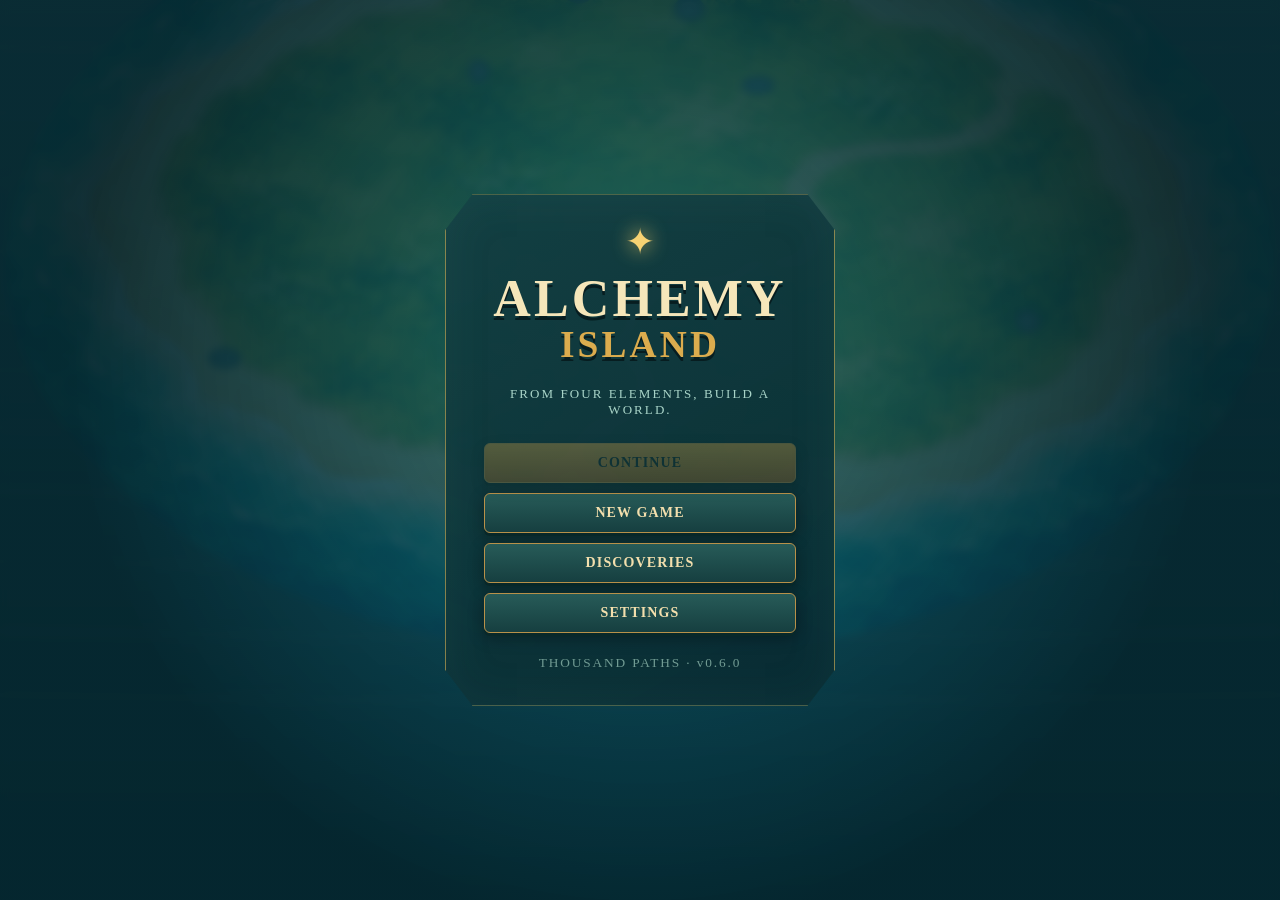
==== commit c40e1218: "feat: release Thousand Paths v0.6" ====
--- a/web/index.html
+++ b/web/index.html
@@ -1,9 +1,9 @@
 <!doctype html><html lang="en"><head><meta charset="utf-8"><meta name="viewport" content="width=device-width,initial-scale=1,viewport-fit=cover,user-scalable=no"><meta name="theme-color" content="#092c35"><title>Alchemy Island</title><meta name="description" content="From four elements, build a world."><link rel="manifest" href="manifest.webmanifest"><link rel="icon" type="image/svg+xml" href="data:image/svg+xml,%3Csvg xmlns='http://www.w3.org/2000/svg' viewBox='0 0 64 64'%3E%3Ccircle cx='32' cy='32' r='29' fill='%230b4650' stroke='%23e6b75c' stroke-width='4'/%3E%3Cpath d='M16 43c7-2 9-15 17-24 3 10 9 14 15 24-10 5-22 5-32 0' fill='%236fcf83'/%3E%3Cpath d='M21 43c8-5 17-4 23 0' fill='none' stroke='%23f4d486' stroke-width='3'/%3E%3C/svg%3E"><link rel="stylesheet" href="styles.css"></head><body>
 <canvas id="game" aria-label="Alchemy Island game world"></canvas>
-<div id="titleScreen" class="screen"><div class="title-card"><div class="sigil">✦</div><h1>ALCHEMY<br><span>ISLAND</span></h1><p>FROM FOUR ELEMENTS, BUILD A WORLD.</p><button id="continueBtn" class="primary">CONTINUE</button><button id="newBtn">NEW GAME</button><button id="titleJournalBtn">DISCOVERIES</button><button id="settingsBtn">SETTINGS</button><small>FIRST SETTLEMENT · v0.5.0</small></div></div>
+<div id="titleScreen" class="screen"><div class="title-card"><div class="sigil">✦</div><h1>ALCHEMY<br><span>ISLAND</span></h1><p>FROM FOUR ELEMENTS, BUILD A WORLD.</p><button id="continueBtn" class="primary">CONTINUE</button><button id="newBtn">NEW GAME</button><button id="titleJournalBtn">DISCOVERIES</button><button id="settingsBtn">SETTINGS</button><small>THOUSAND PATHS · v0.6.0</small></div></div>
 <header id="hud" class="hidden"><div><div class="brand">ALCHEMY <b>ISLAND</b></div><div id="timeLabel">MORNING TIDE</div></div><div class="hud-actions"><button id="settlementBtn" aria-label="Open settlement overview">♟ <span>SETTLEMENT</span></button><button id="mapBtn">⌖ <span>MAP</span></button><button id="journalBtn">☰ <span>JOURNAL</span></button><button id="gameSettingsBtn" aria-label="Open settings">⚙</button><button id="soundBtn" aria-label="Toggle sound">♪</button></div></header>
 <div id="settlementStrip" class="hidden"><span id="populationChip">♟ 1</span><span id="foodChip">◆ 0</span><span id="waterChip">● 0</span><span id="moraleChip">♥ 50</span></div>
-<section id="alchemy" class="hidden panel"><div class="panel-head"><div><small>THE ALCHEMIST'S TABLE</small><h2>Combine elements</h2></div><button id="collapseBtn" aria-label="Collapse alchemy panel">⌄</button></div><div id="selected"><div class="slot" data-slot="0">Choose</div><span>＋</span><div class="slot" data-slot="1">Choose</div><button id="combineBtn" disabled>COMBINE</button></div><div id="categories"></div><div id="elements"></div><p id="hint">Select two discovered elements.</p></section>
+<section id="alchemy" class="hidden panel"><div class="panel-head"><div><small>THE ALCHEMIST'S TABLE</small><h2>Combine elements</h2></div><button id="collapseBtn" aria-label="Collapse alchemy panel">⌄</button></div><div id="selected"><div class="slot" data-slot="0">Choose</div><span>＋</span><div class="slot" data-slot="1">Choose</div><button id="combineBtn" disabled>COMBINE</button></div><div id="categories"></div><div class="element-search"><span>⌕</span><input id="elementSearch" type="search" placeholder="Search discoveries" autocomplete="off" aria-label="Search discovered elements"><b id="elementCount"></b></div><div id="elements"></div><p id="hint">Select two discovered elements.</p></section>
 <button id="alchemyToggle" class="hidden" aria-label="Open alchemy table"><span class="toggle-mark">✦</span><span>ALCHEMY</span></button>
 <button id="interactBtn" class="hidden" aria-label="Interact with nearby landmark">E · INSPECT</button><div id="saveState" class="hidden">SAVED</div>
 <div id="toast" aria-live="polite"></div>
@@ -11,7 +11,7 @@
 <div id="journal" class="modal hidden"><div class="book"><button class="close" data-close="journal">×</button><div class="book-title"><small>THE ISLAND COMPENDIUM</small><h2>DISCOVERIES</h2><div id="progressText"></div><div class="progress"><i id="progressBar"></i></div></div><div id="journalTabs"></div><div id="journalGrid"></div><div id="stats"></div></div></div>
 <div id="map" class="modal hidden"><div class="map-card"><button class="close" data-close="map">×</button><small>THE KNOWN SHORE</small><h2>ISLAND MAP</h2><p id="mapProgress"></p><div id="mapCanvas" aria-label="Map of discovered island landmarks"></div><p class="map-key"><i></i> YOU ARE HERE &nbsp; ✦ DISCOVERED LANDMARK</p></div></div>
 <div id="settlement" class="modal hidden"><div class="settlement-card"><button class="close" data-close="settlement">×</button><small>THE FIRST COMMUNITY</small><h2>SETTLEMENT</h2><div id="settlementSummary"></div><div id="resourceGrid"></div><h3>DAILY RHYTHM</h3><div id="jobs"></div><p id="settlementHint"></p></div></div>
-<div id="settings" class="modal hidden"><div class="dialog"><button class="close" data-close="settings">×</button><h2>SETTINGS</h2><label><span>Sound</span><input id="soundSetting" type="checkbox" checked></label><label><span>Reduced motion</span><input id="motionSetting" type="checkbox"></label><label><span>Day &amp; night cycle</span><input id="cycleSetting" type="checkbox" checked></label><div class="version-row"><span>Version</span><strong>FIRST SETTLEMENT · v0.5.0</strong></div><button id="updateBtn">CHECK FOR UPDATE</button><p id="updateStatus" aria-live="polite"></p><button id="resetBtn" class="danger">RESET SAVE</button><button id="resetConfirm" class="danger hidden">CONFIRM RESET</button></div></div>
+<div id="settings" class="modal hidden"><div class="dialog"><button class="close" data-close="settings">×</button><h2>SETTINGS</h2><label><span>Sound</span><input id="soundSetting" type="checkbox" checked></label><label><span>Reduced motion</span><input id="motionSetting" type="checkbox"></label><label><span>Day &amp; night cycle</span><input id="cycleSetting" type="checkbox" checked></label><div class="version-row"><span>Version</span><strong>THOUSAND PATHS · v0.6.0</strong></div><button id="updateBtn">CHECK FOR UPDATE</button><p id="updateStatus" aria-live="polite"></p><button id="resetBtn" class="danger">RESET SAVE</button><button id="resetConfirm" class="danger hidden">CONFIRM RESET</button></div></div>
 <div id="settlementMilestone" class="modal hidden"><div class="finale-card"><div class="settlement-emblem">♟</div><small>A HOME FOR MANY</small><h2>THE FIRST SETTLEMENT<br>ENDURES</h2><hr><p>THE ISLAND IS NO LONGER LONELY</p><button id="milestoneClose">CONTINUE BUILDING</button></div></div>
 <div id="opening" class="cinematic hidden"><p id="openingText"></p></div>
 <div id="finale" class="modal hidden"><div class="finale-card"><div class="bolt">ϟ</div><small>ELECTRICITY DISCOVERED</small><h2>THE AGE OF<br>DISCOVERY HAS BEGUN</h2><hr><p>VERTICAL SLICE COMPLETE</p><button id="finaleClose">CONTINUE EXPLORING</button></div></div>
--- a/web/styles.css
+++ b/web/styles.css
@@ -3,3 +3,4 @@
 @media(max-width:700px){#hud{height:54px;padding:calc(7px + env(safe-area-inset-top)) 10px 7px}.brand{font-size:12px}.hud-actions button span{display:none}.panel{left:0;right:0;top:auto;bottom:0;width:auto;max-height:min(50dvh,520px);padding:11px 12px calc(10px + env(safe-area-inset-bottom));border-width:3px 0 0;border-radius:16px 16px 0 0;box-shadow:0 -10px 38px #00191eaa,inset 0 0 0 2px #f7e6b5;display:flex;flex-direction:column}.panel-head{flex:0 0 auto}.panel-head small{font-size:10px}.panel-head h2{font-size:18px;margin:2px 0 7px}.panel-head button{min-width:40px;min-height:38px}#selected{flex:0 0 auto;grid-template-columns:1fr auto 1fr}.slot{height:48px}.slot b{font-size:12px}#combineBtn{min-height:42px;padding:8px}#categories{flex:0 0 auto;padding:7px 0 6px;scroll-snap-type:x proximity}#categories button{font-size:12px;padding:8px 11px;scroll-snap-align:start}#elements{min-height:0;max-height:none;grid-template-columns:repeat(5,minmax(61px,1fr));overflow-y:auto;overscroll-behavior:contain;padding:3px 3px 10px}.element{min-height:65px;padding:7px 3px}.element .ico{font-size:22px}.element b{font-size:11px}#hint{flex:0 0 auto;margin:5px 3px 0;min-height:14px}#alchemyToggle{right:14px;bottom:calc(18px + env(safe-area-inset-bottom));display:flex;gap:7px;align-items:center;min-height:52px;padding:10px 15px;border-radius:26px}.toggle-mark{color:#ffe58a;font-size:20px}#joystick{left:22px;bottom:calc(24px + env(safe-area-inset-bottom))}.book{padding:22px 10px}.book #journalGrid{grid-template-columns:repeat(3,1fr);padding:5px}.title-card h1{font-size:43px}#toast{bottom:calc(22px + env(safe-area-inset-bottom));max-width:88vw;white-space:normal;text-align:center}#interactBtn{bottom:calc(84px + env(safe-area-inset-bottom));font-size:12px;padding:9px 14px}#saveState{top:calc(56px + env(safe-area-inset-top));left:10px}}@media(max-width:420px){#elements{grid-template-columns:repeat(4,minmax(61px,1fr))}.panel{max-height:52dvh}}@media(pointer:fine){#joystick{display:none!important}}
 #timeLabel{margin-top:3px;color:#a9d4c8;font:700 10px Georgia,serif;letter-spacing:.16em;text-shadow:0 2px 5px #000}.map-card{position:relative;width:min(650px,92vw);padding:28px;text-align:center;color:#29382e;background:linear-gradient(145deg,#efdca6,#c99e58);border:5px double #654321;border-radius:12px;box-shadow:0 28px 90px #00191e}.map-card>small{letter-spacing:.2em;color:#765528}.map-card h2{margin:5px 0}.map-card>p{margin:7px}.map-card .close{position:absolute}#mapCanvas{position:relative;width:100%;aspect-ratio:1.75;margin:16px 0;background:radial-gradient(ellipse at center,#79ad68 0 55%,#e6c778 56% 66%,#277f91 67%);border:3px solid #6c4a27;border-radius:50%;overflow:hidden;box-shadow:inset 0 0 35px #315c4d88}.map-pin{position:absolute;transform:translate(-50%,-50%);color:#ffe595;font-size:24px;text-shadow:0 2px 4px #173c34;animation:pulse .8s alternate infinite}.map-pin span{display:block;margin-top:-3px;color:#20372f;font:700 9px Georgia,serif;text-shadow:0 1px #f6dda0;white-space:nowrap}.player-pin{position:absolute;width:13px;height:13px;border-radius:50%;background:#f3f0cf;border:3px solid #245b56;transform:translate(-50%,-50%);box-shadow:0 0 0 4px #f3f0cf66}.map-key{font-size:10px;letter-spacing:.08em}.map-key i{display:inline-block;width:9px;height:9px;border-radius:50%;background:#f3f0cf;border:2px solid #245b56}@media(max-width:700px){#hud{height:58px}.hud-actions button{padding:8px 10px}.map-card{padding:24px 12px}.map-pin span{font-size:8px}#saveState{top:calc(60px + env(safe-area-inset-top))}}
 #settlementStrip{position:fixed;z-index:8;left:50%;top:68px;transform:translateX(-50%);display:flex;gap:6px;padding:5px 7px;background:#082e35d9;border:1px solid #d5ad5c88;border-radius:18px;box-shadow:0 5px 18px #001b23aa;backdrop-filter:blur(8px)}#settlementStrip span{min-width:54px;color:#f5dfa8;font:700 11px Georgia,serif;letter-spacing:.05em;text-align:center}.settlement-card{position:relative;width:min(660px,92vw);max-height:90vh;overflow:auto;padding:30px;color:#26372e;background:linear-gradient(145deg,#f2dfaa,#c79d59);border:5px double #654321;border-radius:12px;box-shadow:0 28px 90px #00191e}.settlement-card>small{display:block;text-align:center;letter-spacing:.2em;color:#765528}.settlement-card h2,.settlement-card h3{text-align:center;margin:6px 0 14px}.settlement-card h3{font-size:13px;letter-spacing:.16em;color:#725021}.settlement-card .close{position:absolute}.settlement-hero{text-align:center;margin:8px 0 18px}.settlement-hero b{display:block;font-size:42px;color:#245f54}.settlement-hero span{font-size:12px;letter-spacing:.1em}.resource-grid{display:grid;grid-template-columns:repeat(4,1fr);gap:8px}.resource-card{padding:12px 6px;text-align:center;background:#fff2c485;border:1px solid #98723b;border-radius:8px}.resource-card b{display:block;font-size:23px;color:#285f54}.resource-card small{font-size:9px;letter-spacing:.1em;color:#725021}.job-row{display:grid;grid-template-columns:auto 1fr auto;align-items:center;gap:10px;margin:7px 0;padding:10px 12px;background:#315e5220;border-left:4px solid #315e52;border-radius:5px}.job-row b{font-size:12px}.job-row span{font-size:11px;color:#6b4c29}.job-row em{font-style:normal;font-size:18px}#settlementHint{text-align:center;font-style:italic;color:#6b4c29}.settlement-emblem{font-size:66px;color:#f8d777;text-shadow:0 0 24px #fff}.panel{backdrop-filter:blur(8px)}@media(max-width:700px){#settlementStrip{top:calc(61px + env(safe-area-inset-top));max-width:94vw}#settlementStrip span{min-width:44px;font-size:10px}.settlement-card{padding:25px 12px}.resource-grid{grid-template-columns:repeat(2,1fr)}.panel{max-height:46dvh}#elements{grid-template-columns:repeat(4,minmax(62px,1fr))}.hud-actions{gap:5px}.hud-actions button{min-width:43px;padding:8px}.brand{max-width:150px}}@media(max-width:420px){.panel{max-height:45dvh}.hud-actions{gap:4px}.hud-actions button{min-width:40px;padding:7px}}
+.element-search{position:relative;display:flex;align-items:center;gap:8px;margin:5px 2px 8px;padding:7px 10px;background:#fff3ca99;border:1px solid #9b743c;border-radius:7px}.element-search span{font-size:20px;color:#765528}.element-search input{flex:1;min-width:0;border:0;outline:0;background:transparent;color:#26372e;font:700 14px Georgia,serif}.element-search input::placeholder{color:#76552899}.element-search b{font-size:10px;color:#765528;white-space:nowrap}.empty-elements{grid-column:1/-1;padding:35px;text-align:center;color:#765528;font-style:italic}.panel{width:min(500px,calc(100vw - 36px));max-height:82vh}@media(max-width:700px){.panel{width:calc(100vw - 8px);max-width:none;height:78dvh;max-height:78dvh}.panel-head h2{font-size:21px}.slot{height:56px}#elements{flex:1;max-height:none;align-content:start;grid-template-columns:repeat(4,minmax(62px,1fr))}.element{min-height:74px}.element-search{flex:0 0 auto;margin:3px 2px 6px}#hint{padding-bottom:2px}}@media(max-width:420px){.panel{height:80dvh;max-height:80dvh}}
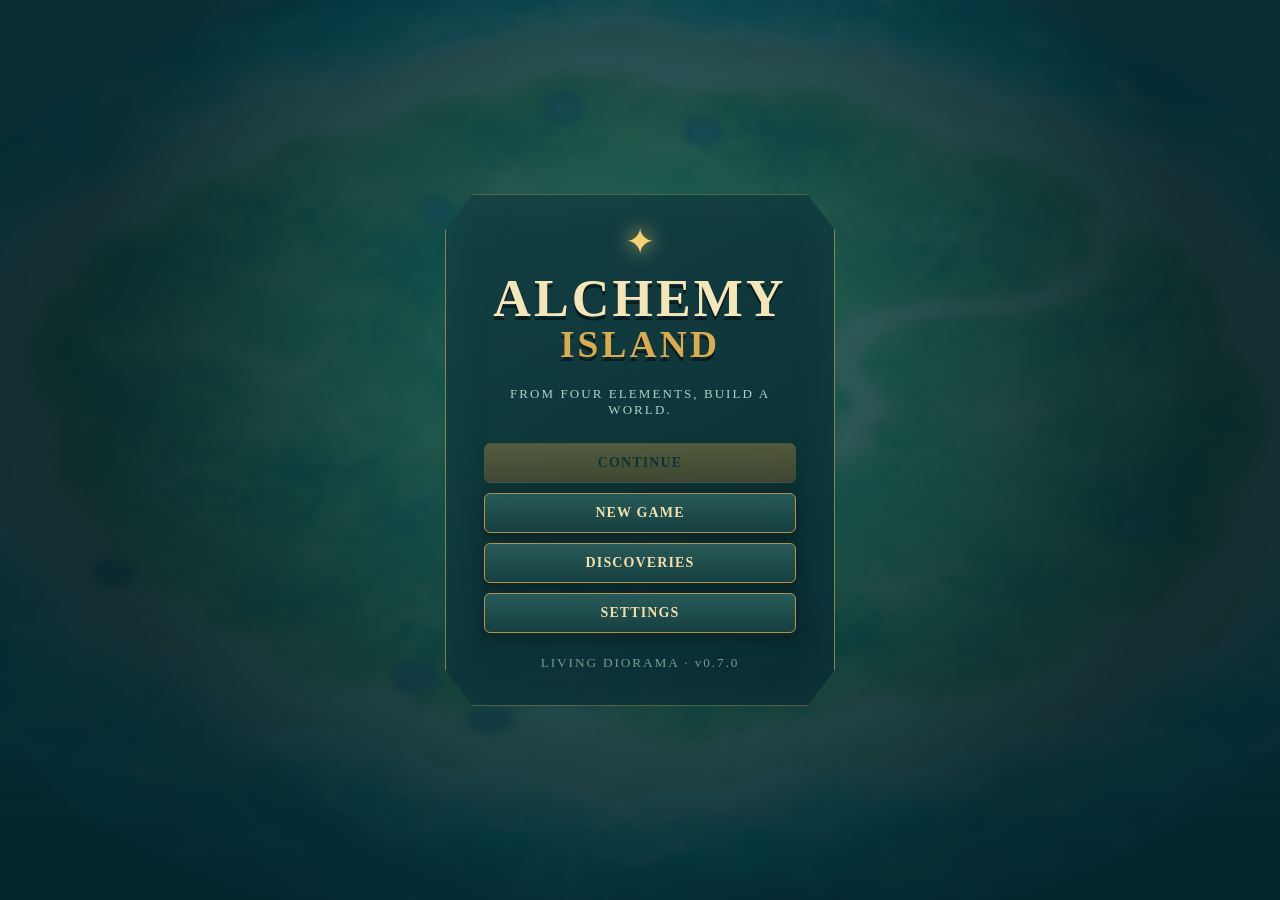
==== commit 22020d65: "feat: turn island into living diorama" ====
--- a/web/index.html
+++ b/web/index.html
@@ -1,20 +1,19 @@
 <!doctype html><html lang="en"><head><meta charset="utf-8"><meta name="viewport" content="width=device-width,initial-scale=1,viewport-fit=cover,user-scalable=no"><meta name="theme-color" content="#092c35"><title>Alchemy Island</title><meta name="description" content="From four elements, build a world."><link rel="manifest" href="manifest.webmanifest"><link rel="icon" type="image/svg+xml" href="data:image/svg+xml,%3Csvg xmlns='http://www.w3.org/2000/svg' viewBox='0 0 64 64'%3E%3Ccircle cx='32' cy='32' r='29' fill='%230b4650' stroke='%23e6b75c' stroke-width='4'/%3E%3Cpath d='M16 43c7-2 9-15 17-24 3 10 9 14 15 24-10 5-22 5-32 0' fill='%236fcf83'/%3E%3Cpath d='M21 43c8-5 17-4 23 0' fill='none' stroke='%23f4d486' stroke-width='3'/%3E%3C/svg%3E"><link rel="stylesheet" href="styles.css"></head><body>
 <canvas id="game" aria-label="Alchemy Island game world"></canvas>
-<div id="titleScreen" class="screen"><div class="title-card"><div class="sigil">✦</div><h1>ALCHEMY<br><span>ISLAND</span></h1><p>FROM FOUR ELEMENTS, BUILD A WORLD.</p><button id="continueBtn" class="primary">CONTINUE</button><button id="newBtn">NEW GAME</button><button id="titleJournalBtn">DISCOVERIES</button><button id="settingsBtn">SETTINGS</button><small>THOUSAND PATHS · v0.6.0</small></div></div>
+<div id="titleScreen" class="screen"><div class="title-card"><div class="sigil">✦</div><h1>ALCHEMY<br><span>ISLAND</span></h1><p>FROM FOUR ELEMENTS, BUILD A WORLD.</p><button id="continueBtn" class="primary">CONTINUE</button><button id="newBtn">NEW GAME</button><button id="titleJournalBtn">DISCOVERIES</button><button id="settingsBtn">SETTINGS</button><small>LIVING DIORAMA · v0.7.0</small></div></div>
 <header id="hud" class="hidden"><div><div class="brand">ALCHEMY <b>ISLAND</b></div><div id="timeLabel">MORNING TIDE</div></div><div class="hud-actions"><button id="settlementBtn" aria-label="Open settlement overview">♟ <span>SETTLEMENT</span></button><button id="mapBtn">⌖ <span>MAP</span></button><button id="journalBtn">☰ <span>JOURNAL</span></button><button id="gameSettingsBtn" aria-label="Open settings">⚙</button><button id="soundBtn" aria-label="Toggle sound">♪</button></div></header>
 <div id="settlementStrip" class="hidden"><span id="populationChip">♟ 1</span><span id="foodChip">◆ 0</span><span id="waterChip">● 0</span><span id="moraleChip">♥ 50</span></div>
 <section id="alchemy" class="hidden panel"><div class="panel-head"><div><small>THE ALCHEMIST'S TABLE</small><h2>Combine elements</h2></div><button id="collapseBtn" aria-label="Collapse alchemy panel">⌄</button></div><div id="selected"><div class="slot" data-slot="0">Choose</div><span>＋</span><div class="slot" data-slot="1">Choose</div><button id="combineBtn" disabled>COMBINE</button></div><div id="categories"></div><div class="element-search"><span>⌕</span><input id="elementSearch" type="search" placeholder="Search discoveries" autocomplete="off" aria-label="Search discovered elements"><b id="elementCount"></b></div><div id="elements"></div><p id="hint">Select two discovered elements.</p></section>
 <button id="alchemyToggle" class="hidden" aria-label="Open alchemy table"><span class="toggle-mark">✦</span><span>ALCHEMY</span></button>
-<button id="interactBtn" class="hidden" aria-label="Interact with nearby landmark">E · INSPECT</button><div id="saveState" class="hidden">SAVED</div>
+<div id="cameraControls" class="hidden" aria-label="World camera controls"><button id="zoomOut" aria-label="Zoom out">−</button><button id="recenter" aria-label="Recenter island">⌾</button><button id="zoomIn" aria-label="Zoom in">＋</button><small>DRAG TO PAN · PINCH TO ZOOM · TAP TO INSPECT</small></div><div id="saveState" class="hidden">SAVED</div>
 <div id="toast" aria-live="polite"></div>
 <div id="discovery" class="modal hidden"><div class="discovery-card"><small>DISCOVERED</small><div id="discoveryIcon" class="big-icon"></div><h2 id="discoveryName"></h2><p id="discoveryText"></p><button id="discoveryClose">CONTINUE</button></div></div>
 <div id="journal" class="modal hidden"><div class="book"><button class="close" data-close="journal">×</button><div class="book-title"><small>THE ISLAND COMPENDIUM</small><h2>DISCOVERIES</h2><div id="progressText"></div><div class="progress"><i id="progressBar"></i></div></div><div id="journalTabs"></div><div id="journalGrid"></div><div id="stats"></div></div></div>
-<div id="map" class="modal hidden"><div class="map-card"><button class="close" data-close="map">×</button><small>THE KNOWN SHORE</small><h2>ISLAND MAP</h2><p id="mapProgress"></p><div id="mapCanvas" aria-label="Map of discovered island landmarks"></div><p class="map-key"><i></i> YOU ARE HERE &nbsp; ✦ DISCOVERED LANDMARK</p></div></div>
+<div id="map" class="modal hidden"><div class="map-card"><button class="close" data-close="map">×</button><small>THE KNOWN SHORE</small><h2>ISLAND MAP</h2><p id="mapProgress"></p><div id="mapCanvas" aria-label="Map of discovered island landmarks"></div><p class="map-key">✦ TAP A DISCOVERED LANDMARK IN THE WORLD TO INSPECT IT</p></div></div>
 <div id="settlement" class="modal hidden"><div class="settlement-card"><button class="close" data-close="settlement">×</button><small>THE FIRST COMMUNITY</small><h2>SETTLEMENT</h2><div id="settlementSummary"></div><div id="resourceGrid"></div><h3>DAILY RHYTHM</h3><div id="jobs"></div><p id="settlementHint"></p></div></div>
-<div id="settings" class="modal hidden"><div class="dialog"><button class="close" data-close="settings">×</button><h2>SETTINGS</h2><label><span>Sound</span><input id="soundSetting" type="checkbox" checked></label><label><span>Reduced motion</span><input id="motionSetting" type="checkbox"></label><label><span>Day &amp; night cycle</span><input id="cycleSetting" type="checkbox" checked></label><div class="version-row"><span>Version</span><strong>THOUSAND PATHS · v0.6.0</strong></div><button id="updateBtn">CHECK FOR UPDATE</button><p id="updateStatus" aria-live="polite"></p><button id="resetBtn" class="danger">RESET SAVE</button><button id="resetConfirm" class="danger hidden">CONFIRM RESET</button></div></div>
+<div id="settings" class="modal hidden"><div class="dialog"><button class="close" data-close="settings">×</button><h2>SETTINGS</h2><label><span>Sound</span><input id="soundSetting" type="checkbox" checked></label><label><span>Reduced motion</span><input id="motionSetting" type="checkbox"></label><label><span>Day &amp; night cycle</span><input id="cycleSetting" type="checkbox" checked></label><div class="version-row"><span>Version</span><strong>LIVING DIORAMA · v0.7.0</strong></div><button id="updateBtn">CHECK FOR UPDATE</button><p id="updateStatus" aria-live="polite"></p><button id="resetBtn" class="danger">RESET SAVE</button><button id="resetConfirm" class="danger hidden">CONFIRM RESET</button></div></div>
 <div id="settlementMilestone" class="modal hidden"><div class="finale-card"><div class="settlement-emblem">♟</div><small>A HOME FOR MANY</small><h2>THE FIRST SETTLEMENT<br>ENDURES</h2><hr><p>THE ISLAND IS NO LONGER LONELY</p><button id="milestoneClose">CONTINUE BUILDING</button></div></div>
 <div id="opening" class="cinematic hidden"><p id="openingText"></p></div>
 <div id="finale" class="modal hidden"><div class="finale-card"><div class="bolt">ϟ</div><small>ELECTRICITY DISCOVERED</small><h2>THE AGE OF<br>DISCOVERY HAS BEGUN</h2><hr><p>VERTICAL SLICE COMPLETE</p><button id="finaleClose">CONTINUE EXPLORING</button></div></div>
 <div id="landmark" class="modal hidden"><div class="landmark-card"><button class="close" data-close="landmark">×</button><div id="landmarkIcon"></div><small>ISLAND JOURNAL</small><h2 id="landmarkName"></h2><p id="landmarkText"></p></div></div>
-<div id="joystick" class="hidden"><div id="stick"></div></div>
 <script src="game.js"></script></body></html>
--- a/web/styles.css
+++ b/web/styles.css
@@ -3,4 +3,4 @@
 @media(max-width:700px){#hud{height:54px;padding:calc(7px + env(safe-area-inset-top)) 10px 7px}.brand{font-size:12px}.hud-actions button span{display:none}.panel{left:0;right:0;top:auto;bottom:0;width:auto;max-height:min(50dvh,520px);padding:11px 12px calc(10px + env(safe-area-inset-bottom));border-width:3px 0 0;border-radius:16px 16px 0 0;box-shadow:0 -10px 38px #00191eaa,inset 0 0 0 2px #f7e6b5;display:flex;flex-direction:column}.panel-head{flex:0 0 auto}.panel-head small{font-size:10px}.panel-head h2{font-size:18px;margin:2px 0 7px}.panel-head button{min-width:40px;min-height:38px}#selected{flex:0 0 auto;grid-template-columns:1fr auto 1fr}.slot{height:48px}.slot b{font-size:12px}#combineBtn{min-height:42px;padding:8px}#categories{flex:0 0 auto;padding:7px 0 6px;scroll-snap-type:x proximity}#categories button{font-size:12px;padding:8px 11px;scroll-snap-align:start}#elements{min-height:0;max-height:none;grid-template-columns:repeat(5,minmax(61px,1fr));overflow-y:auto;overscroll-behavior:contain;padding:3px 3px 10px}.element{min-height:65px;padding:7px 3px}.element .ico{font-size:22px}.element b{font-size:11px}#hint{flex:0 0 auto;margin:5px 3px 0;min-height:14px}#alchemyToggle{right:14px;bottom:calc(18px + env(safe-area-inset-bottom));display:flex;gap:7px;align-items:center;min-height:52px;padding:10px 15px;border-radius:26px}.toggle-mark{color:#ffe58a;font-size:20px}#joystick{left:22px;bottom:calc(24px + env(safe-area-inset-bottom))}.book{padding:22px 10px}.book #journalGrid{grid-template-columns:repeat(3,1fr);padding:5px}.title-card h1{font-size:43px}#toast{bottom:calc(22px + env(safe-area-inset-bottom));max-width:88vw;white-space:normal;text-align:center}#interactBtn{bottom:calc(84px + env(safe-area-inset-bottom));font-size:12px;padding:9px 14px}#saveState{top:calc(56px + env(safe-area-inset-top));left:10px}}@media(max-width:420px){#elements{grid-template-columns:repeat(4,minmax(61px,1fr))}.panel{max-height:52dvh}}@media(pointer:fine){#joystick{display:none!important}}
 #timeLabel{margin-top:3px;color:#a9d4c8;font:700 10px Georgia,serif;letter-spacing:.16em;text-shadow:0 2px 5px #000}.map-card{position:relative;width:min(650px,92vw);padding:28px;text-align:center;color:#29382e;background:linear-gradient(145deg,#efdca6,#c99e58);border:5px double #654321;border-radius:12px;box-shadow:0 28px 90px #00191e}.map-card>small{letter-spacing:.2em;color:#765528}.map-card h2{margin:5px 0}.map-card>p{margin:7px}.map-card .close{position:absolute}#mapCanvas{position:relative;width:100%;aspect-ratio:1.75;margin:16px 0;background:radial-gradient(ellipse at center,#79ad68 0 55%,#e6c778 56% 66%,#277f91 67%);border:3px solid #6c4a27;border-radius:50%;overflow:hidden;box-shadow:inset 0 0 35px #315c4d88}.map-pin{position:absolute;transform:translate(-50%,-50%);color:#ffe595;font-size:24px;text-shadow:0 2px 4px #173c34;animation:pulse .8s alternate infinite}.map-pin span{display:block;margin-top:-3px;color:#20372f;font:700 9px Georgia,serif;text-shadow:0 1px #f6dda0;white-space:nowrap}.player-pin{position:absolute;width:13px;height:13px;border-radius:50%;background:#f3f0cf;border:3px solid #245b56;transform:translate(-50%,-50%);box-shadow:0 0 0 4px #f3f0cf66}.map-key{font-size:10px;letter-spacing:.08em}.map-key i{display:inline-block;width:9px;height:9px;border-radius:50%;background:#f3f0cf;border:2px solid #245b56}@media(max-width:700px){#hud{height:58px}.hud-actions button{padding:8px 10px}.map-card{padding:24px 12px}.map-pin span{font-size:8px}#saveState{top:calc(60px + env(safe-area-inset-top))}}
 #settlementStrip{position:fixed;z-index:8;left:50%;top:68px;transform:translateX(-50%);display:flex;gap:6px;padding:5px 7px;background:#082e35d9;border:1px solid #d5ad5c88;border-radius:18px;box-shadow:0 5px 18px #001b23aa;backdrop-filter:blur(8px)}#settlementStrip span{min-width:54px;color:#f5dfa8;font:700 11px Georgia,serif;letter-spacing:.05em;text-align:center}.settlement-card{position:relative;width:min(660px,92vw);max-height:90vh;overflow:auto;padding:30px;color:#26372e;background:linear-gradient(145deg,#f2dfaa,#c79d59);border:5px double #654321;border-radius:12px;box-shadow:0 28px 90px #00191e}.settlement-card>small{display:block;text-align:center;letter-spacing:.2em;color:#765528}.settlement-card h2,.settlement-card h3{text-align:center;margin:6px 0 14px}.settlement-card h3{font-size:13px;letter-spacing:.16em;color:#725021}.settlement-card .close{position:absolute}.settlement-hero{text-align:center;margin:8px 0 18px}.settlement-hero b{display:block;font-size:42px;color:#245f54}.settlement-hero span{font-size:12px;letter-spacing:.1em}.resource-grid{display:grid;grid-template-columns:repeat(4,1fr);gap:8px}.resource-card{padding:12px 6px;text-align:center;background:#fff2c485;border:1px solid #98723b;border-radius:8px}.resource-card b{display:block;font-size:23px;color:#285f54}.resource-card small{font-size:9px;letter-spacing:.1em;color:#725021}.job-row{display:grid;grid-template-columns:auto 1fr auto;align-items:center;gap:10px;margin:7px 0;padding:10px 12px;background:#315e5220;border-left:4px solid #315e52;border-radius:5px}.job-row b{font-size:12px}.job-row span{font-size:11px;color:#6b4c29}.job-row em{font-style:normal;font-size:18px}#settlementHint{text-align:center;font-style:italic;color:#6b4c29}.settlement-emblem{font-size:66px;color:#f8d777;text-shadow:0 0 24px #fff}.panel{backdrop-filter:blur(8px)}@media(max-width:700px){#settlementStrip{top:calc(61px + env(safe-area-inset-top));max-width:94vw}#settlementStrip span{min-width:44px;font-size:10px}.settlement-card{padding:25px 12px}.resource-grid{grid-template-columns:repeat(2,1fr)}.panel{max-height:46dvh}#elements{grid-template-columns:repeat(4,minmax(62px,1fr))}.hud-actions{gap:5px}.hud-actions button{min-width:43px;padding:8px}.brand{max-width:150px}}@media(max-width:420px){.panel{max-height:45dvh}.hud-actions{gap:4px}.hud-actions button{min-width:40px;padding:7px}}
-.element-search{position:relative;display:flex;align-items:center;gap:8px;margin:5px 2px 8px;padding:7px 10px;background:#fff3ca99;border:1px solid #9b743c;border-radius:7px}.element-search span{font-size:20px;color:#765528}.element-search input{flex:1;min-width:0;border:0;outline:0;background:transparent;color:#26372e;font:700 14px Georgia,serif}.element-search input::placeholder{color:#76552899}.element-search b{font-size:10px;color:#765528;white-space:nowrap}.empty-elements{grid-column:1/-1;padding:35px;text-align:center;color:#765528;font-style:italic}.panel{width:min(500px,calc(100vw - 36px));max-height:82vh}@media(max-width:700px){.panel{width:calc(100vw - 8px);max-width:none;height:78dvh;max-height:78dvh}.panel-head h2{font-size:21px}.slot{height:56px}#elements{flex:1;max-height:none;align-content:start;grid-template-columns:repeat(4,minmax(62px,1fr))}.element{min-height:74px}.element-search{flex:0 0 auto;margin:3px 2px 6px}#hint{padding-bottom:2px}}@media(max-width:420px){.panel{height:80dvh;max-height:80dvh}}
+.element-search{position:relative;display:flex;align-items:center;gap:8px;margin:5px 2px 8px;padding:7px 10px;background:#fff3ca99;border:1px solid #9b743c;border-radius:7px}.element-search span{font-size:20px;color:#765528}.element-search input{flex:1;min-width:0;border:0;outline:0;background:transparent;color:#26372e;font:700 14px Georgia,serif}.element-search input::placeholder{color:#76552899}.element-search b{font-size:10px;color:#765528;white-space:nowrap}.empty-elements{grid-column:1/-1;padding:35px;text-align:center;color:#765528;font-style:italic}.panel{width:min(500px,calc(100vw - 36px));max-height:82vh}canvas{cursor:grab}canvas:active{cursor:grabbing}#cameraControls{position:fixed;z-index:8;left:18px;bottom:18px;display:grid;grid-template-columns:repeat(3,46px);gap:6px;padding:7px;background:#082e35df;border:1px solid #d5ad5c99;border-radius:18px;box-shadow:0 8px 24px #001b23aa;backdrop-filter:blur(8px)}#cameraControls button{width:46px;height:42px;padding:0;font-size:21px}#cameraControls small{grid-column:1/4;max-width:150px;color:#f5dfa8;font:700 8px/1.35 Georgia,serif;letter-spacing:.08em;text-align:center} @media(max-width:700px){.panel{width:calc(100vw - 8px);max-width:none;height:78dvh;max-height:78dvh}.panel-head h2{font-size:21px}.slot{height:56px}#elements{flex:1;max-height:none;align-content:start;grid-template-columns:repeat(4,minmax(62px,1fr))}.element{min-height:74px}.element-search{flex:0 0 auto;margin:3px 2px 6px}#hint{padding-bottom:2px}#cameraControls{left:12px;bottom:calc(16px + env(safe-area-inset-bottom));grid-template-columns:repeat(3,42px)}#cameraControls button{width:42px;height:40px}}@media(max-width:420px){.panel{height:80dvh;max-height:80dvh}}
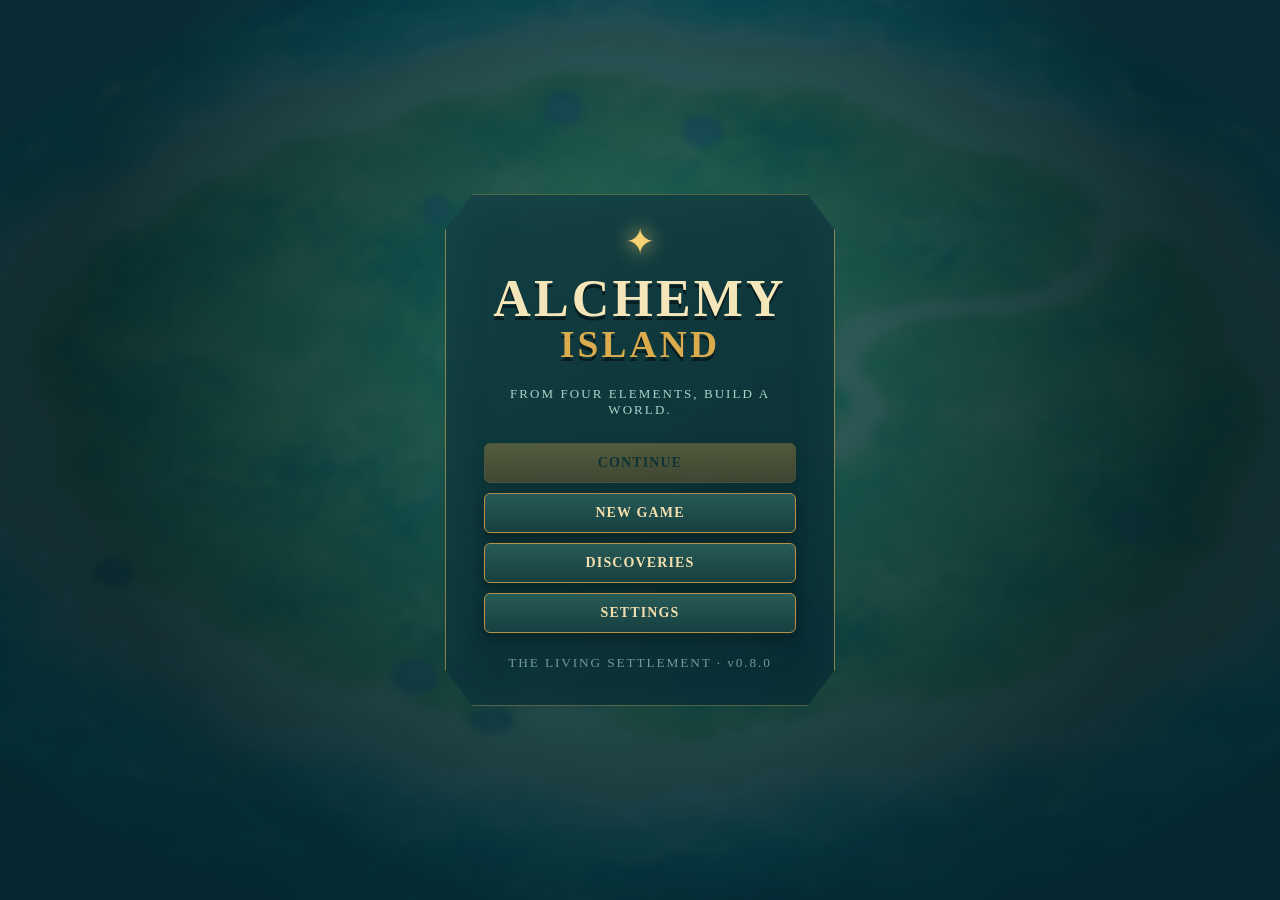
==== commit e778080d: "feat: bring the living settlement to life" ====
--- a/web/index.html
+++ b/web/index.html
@@ -1,19 +1,21 @@
 <!doctype html><html lang="en"><head><meta charset="utf-8"><meta name="viewport" content="width=device-width,initial-scale=1,viewport-fit=cover,user-scalable=no"><meta name="theme-color" content="#092c35"><title>Alchemy Island</title><meta name="description" content="From four elements, build a world."><link rel="manifest" href="manifest.webmanifest"><link rel="icon" type="image/svg+xml" href="data:image/svg+xml,%3Csvg xmlns='http://www.w3.org/2000/svg' viewBox='0 0 64 64'%3E%3Ccircle cx='32' cy='32' r='29' fill='%230b4650' stroke='%23e6b75c' stroke-width='4'/%3E%3Cpath d='M16 43c7-2 9-15 17-24 3 10 9 14 15 24-10 5-22 5-32 0' fill='%236fcf83'/%3E%3Cpath d='M21 43c8-5 17-4 23 0' fill='none' stroke='%23f4d486' stroke-width='3'/%3E%3C/svg%3E"><link rel="stylesheet" href="styles.css"></head><body>
 <canvas id="game" aria-label="Alchemy Island game world"></canvas>
-<div id="titleScreen" class="screen"><div class="title-card"><div class="sigil">✦</div><h1>ALCHEMY<br><span>ISLAND</span></h1><p>FROM FOUR ELEMENTS, BUILD A WORLD.</p><button id="continueBtn" class="primary">CONTINUE</button><button id="newBtn">NEW GAME</button><button id="titleJournalBtn">DISCOVERIES</button><button id="settingsBtn">SETTINGS</button><small>LIVING DIORAMA · v0.7.0</small></div></div>
-<header id="hud" class="hidden"><div><div class="brand">ALCHEMY <b>ISLAND</b></div><div id="timeLabel">MORNING TIDE</div></div><div class="hud-actions"><button id="settlementBtn" aria-label="Open settlement overview">♟ <span>SETTLEMENT</span></button><button id="mapBtn">⌖ <span>MAP</span></button><button id="journalBtn">☰ <span>JOURNAL</span></button><button id="gameSettingsBtn" aria-label="Open settings">⚙</button><button id="soundBtn" aria-label="Toggle sound">♪</button></div></header>
+<div id="worldHotspots" aria-label="Inspectable island life"></div>
+<div id="titleScreen" class="screen"><div class="title-card"><div class="sigil">✦</div><h1>ALCHEMY<br><span>ISLAND</span></h1><p>FROM FOUR ELEMENTS, BUILD A WORLD.</p><button id="continueBtn" class="primary">CONTINUE</button><button id="newBtn">NEW GAME</button><button id="titleJournalBtn">DISCOVERIES</button><button id="settingsBtn">SETTINGS</button><small>THE LIVING SETTLEMENT · v0.8.0</small></div></div>
+<header id="hud" class="hidden"><div><div class="brand">ALCHEMY <b>ISLAND</b></div><div id="timeLabel">MORNING TIDE</div></div><div class="hud-actions"><button id="settlementBtn" aria-label="Open settlement overview">♟ <span>SETTLEMENT</span></button><button id="mapBtn">⌖ <span>MAP</span></button><button id="timelineBtn" aria-label="Open island timeline">◷ <span>TIMELINE</span></button><button id="journalBtn">☰ <span>JOURNAL</span></button><button id="gameSettingsBtn" aria-label="Open settings">⚙</button><button id="soundBtn" aria-label="Toggle sound">♪</button></div></header>
 <div id="settlementStrip" class="hidden"><span id="populationChip">♟ 1</span><span id="foodChip">◆ 0</span><span id="waterChip">● 0</span><span id="moraleChip">♥ 50</span></div>
 <section id="alchemy" class="hidden panel"><div class="panel-head"><div><small>THE ALCHEMIST'S TABLE</small><h2>Combine elements</h2></div><button id="collapseBtn" aria-label="Collapse alchemy panel">⌄</button></div><div id="selected"><div class="slot" data-slot="0">Choose</div><span>＋</span><div class="slot" data-slot="1">Choose</div><button id="combineBtn" disabled>COMBINE</button></div><div id="categories"></div><div class="element-search"><span>⌕</span><input id="elementSearch" type="search" placeholder="Search discoveries" autocomplete="off" aria-label="Search discovered elements"><b id="elementCount"></b></div><div id="elements"></div><p id="hint">Select two discovered elements.</p></section>
 <button id="alchemyToggle" class="hidden" aria-label="Open alchemy table"><span class="toggle-mark">✦</span><span>ALCHEMY</span></button>
-<div id="cameraControls" class="hidden" aria-label="World camera controls"><button id="zoomOut" aria-label="Zoom out">−</button><button id="recenter" aria-label="Recenter island">⌾</button><button id="zoomIn" aria-label="Zoom in">＋</button><small>DRAG TO PAN · PINCH TO ZOOM · TAP TO INSPECT</small></div><div id="saveState" class="hidden">SAVED</div>
+<div id="cameraBookmarks" class="hidden" aria-label="Camera bookmarks"><button data-view="overview" aria-label="View whole island">◎</button><button data-view="village" aria-label="View village">⌂</button><button data-view="farm" aria-label="View farm">≋</button><button data-view="shore" aria-label="View shoreline">╦</button></div><div id="cameraControls" class="hidden" aria-label="World camera controls"><button id="zoomOut" aria-label="Zoom out">−</button><button id="recenter" aria-label="Recenter island">⌾</button><button id="zoomIn" aria-label="Zoom in">＋</button><small>DRAG TO PAN · PINCH TO ZOOM · TAP TO INSPECT</small></div><div id="saveState" class="hidden">SAVED</div>
 <div id="toast" aria-live="polite"></div>
 <div id="discovery" class="modal hidden"><div class="discovery-card"><small>DISCOVERED</small><div id="discoveryIcon" class="big-icon"></div><h2 id="discoveryName"></h2><p id="discoveryText"></p><button id="discoveryClose">CONTINUE</button></div></div>
 <div id="journal" class="modal hidden"><div class="book"><button class="close" data-close="journal">×</button><div class="book-title"><small>THE ISLAND COMPENDIUM</small><h2>DISCOVERIES</h2><div id="progressText"></div><div class="progress"><i id="progressBar"></i></div></div><div id="journalTabs"></div><div id="journalGrid"></div><div id="stats"></div></div></div>
 <div id="map" class="modal hidden"><div class="map-card"><button class="close" data-close="map">×</button><small>THE KNOWN SHORE</small><h2>ISLAND MAP</h2><p id="mapProgress"></p><div id="mapCanvas" aria-label="Map of discovered island landmarks"></div><p class="map-key">✦ TAP A DISCOVERED LANDMARK IN THE WORLD TO INSPECT IT</p></div></div>
+<div id="timeline" class="modal hidden"><div class="timeline-card"><button class="close" data-close="timeline">×</button><small>THE ISLAND REMEMBERS</small><h2>DEVELOPMENT TIMELINE</h2><div id="timelineList"></div></div></div>
 <div id="settlement" class="modal hidden"><div class="settlement-card"><button class="close" data-close="settlement">×</button><small>THE FIRST COMMUNITY</small><h2>SETTLEMENT</h2><div id="settlementSummary"></div><div id="resourceGrid"></div><h3>DAILY RHYTHM</h3><div id="jobs"></div><p id="settlementHint"></p></div></div>
-<div id="settings" class="modal hidden"><div class="dialog"><button class="close" data-close="settings">×</button><h2>SETTINGS</h2><label><span>Sound</span><input id="soundSetting" type="checkbox" checked></label><label><span>Reduced motion</span><input id="motionSetting" type="checkbox"></label><label><span>Day &amp; night cycle</span><input id="cycleSetting" type="checkbox" checked></label><div class="version-row"><span>Version</span><strong>LIVING DIORAMA · v0.7.0</strong></div><button id="updateBtn">CHECK FOR UPDATE</button><p id="updateStatus" aria-live="polite"></p><button id="resetBtn" class="danger">RESET SAVE</button><button id="resetConfirm" class="danger hidden">CONFIRM RESET</button></div></div>
-<div id="settlementMilestone" class="modal hidden"><div class="finale-card"><div class="settlement-emblem">♟</div><small>A HOME FOR MANY</small><h2>THE FIRST SETTLEMENT<br>ENDURES</h2><hr><p>THE ISLAND IS NO LONGER LONELY</p><button id="milestoneClose">CONTINUE BUILDING</button></div></div>
+<div id="settings" class="modal hidden"><div class="dialog"><button class="close" data-close="settings">×</button><h2>SETTINGS</h2><label><span>Sound</span><input id="soundSetting" type="checkbox" checked></label><label><span>Reduced motion</span><input id="motionSetting" type="checkbox"></label><label><span>Day &amp; night cycle</span><input id="cycleSetting" type="checkbox" checked></label><div class="version-row"><span>Version</span><strong>THE LIVING SETTLEMENT · v0.8.0</strong></div><button id="updateBtn">CHECK FOR UPDATE</button><p id="updateStatus" aria-live="polite"></p><button id="resetBtn" class="danger">RESET SAVE</button><button id="resetConfirm" class="danger hidden">CONFIRM RESET</button></div></div>
+<div id="settlementMilestone" class="modal hidden"><div class="finale-card"><div class="settlement-emblem">♟</div><small>A HOME FOR MANY</small><h2>VILLAGE FOUNDED</h2><hr><p>HOMES, WORK, AND SHARED PATHS NOW FORM A LIVING COMMUNITY</p><button id="milestoneClose">WATCH IT GROW</button></div></div>
 <div id="opening" class="cinematic hidden"><p id="openingText"></p></div>
 <div id="finale" class="modal hidden"><div class="finale-card"><div class="bolt">ϟ</div><small>ELECTRICITY DISCOVERED</small><h2>THE AGE OF<br>DISCOVERY HAS BEGUN</h2><hr><p>VERTICAL SLICE COMPLETE</p><button id="finaleClose">CONTINUE EXPLORING</button></div></div>
-<div id="landmark" class="modal hidden"><div class="landmark-card"><button class="close" data-close="landmark">×</button><div id="landmarkIcon"></div><small>ISLAND JOURNAL</small><h2 id="landmarkName"></h2><p id="landmarkText"></p></div></div>
+<div id="landmark" class="modal hidden"><div class="landmark-card"><button class="close" data-close="landmark">×</button><div id="landmarkIcon"></div><small id="landmarkEyebrow">ISLAND JOURNAL</small><h2 id="landmarkName"></h2><p id="landmarkText"></p><div id="landmarkMeta"></div></div></div>
 <script src="game.js"></script></body></html>
--- a/web/styles.css
+++ b/web/styles.css
@@ -4,3 +4,6 @@
 #timeLabel{margin-top:3px;color:#a9d4c8;font:700 10px Georgia,serif;letter-spacing:.16em;text-shadow:0 2px 5px #000}.map-card{position:relative;width:min(650px,92vw);padding:28px;text-align:center;color:#29382e;background:linear-gradient(145deg,#efdca6,#c99e58);border:5px double #654321;border-radius:12px;box-shadow:0 28px 90px #00191e}.map-card>small{letter-spacing:.2em;color:#765528}.map-card h2{margin:5px 0}.map-card>p{margin:7px}.map-card .close{position:absolute}#mapCanvas{position:relative;width:100%;aspect-ratio:1.75;margin:16px 0;background:radial-gradient(ellipse at center,#79ad68 0 55%,#e6c778 56% 66%,#277f91 67%);border:3px solid #6c4a27;border-radius:50%;overflow:hidden;box-shadow:inset 0 0 35px #315c4d88}.map-pin{position:absolute;transform:translate(-50%,-50%);color:#ffe595;font-size:24px;text-shadow:0 2px 4px #173c34;animation:pulse .8s alternate infinite}.map-pin span{display:block;margin-top:-3px;color:#20372f;font:700 9px Georgia,serif;text-shadow:0 1px #f6dda0;white-space:nowrap}.player-pin{position:absolute;width:13px;height:13px;border-radius:50%;background:#f3f0cf;border:3px solid #245b56;transform:translate(-50%,-50%);box-shadow:0 0 0 4px #f3f0cf66}.map-key{font-size:10px;letter-spacing:.08em}.map-key i{display:inline-block;width:9px;height:9px;border-radius:50%;background:#f3f0cf;border:2px solid #245b56}@media(max-width:700px){#hud{height:58px}.hud-actions button{padding:8px 10px}.map-card{padding:24px 12px}.map-pin span{font-size:8px}#saveState{top:calc(60px + env(safe-area-inset-top))}}
 #settlementStrip{position:fixed;z-index:8;left:50%;top:68px;transform:translateX(-50%);display:flex;gap:6px;padding:5px 7px;background:#082e35d9;border:1px solid #d5ad5c88;border-radius:18px;box-shadow:0 5px 18px #001b23aa;backdrop-filter:blur(8px)}#settlementStrip span{min-width:54px;color:#f5dfa8;font:700 11px Georgia,serif;letter-spacing:.05em;text-align:center}.settlement-card{position:relative;width:min(660px,92vw);max-height:90vh;overflow:auto;padding:30px;color:#26372e;background:linear-gradient(145deg,#f2dfaa,#c79d59);border:5px double #654321;border-radius:12px;box-shadow:0 28px 90px #00191e}.settlement-card>small{display:block;text-align:center;letter-spacing:.2em;color:#765528}.settlement-card h2,.settlement-card h3{text-align:center;margin:6px 0 14px}.settlement-card h3{font-size:13px;letter-spacing:.16em;color:#725021}.settlement-card .close{position:absolute}.settlement-hero{text-align:center;margin:8px 0 18px}.settlement-hero b{display:block;font-size:42px;color:#245f54}.settlement-hero span{font-size:12px;letter-spacing:.1em}.resource-grid{display:grid;grid-template-columns:repeat(4,1fr);gap:8px}.resource-card{padding:12px 6px;text-align:center;background:#fff2c485;border:1px solid #98723b;border-radius:8px}.resource-card b{display:block;font-size:23px;color:#285f54}.resource-card small{font-size:9px;letter-spacing:.1em;color:#725021}.job-row{display:grid;grid-template-columns:auto 1fr auto;align-items:center;gap:10px;margin:7px 0;padding:10px 12px;background:#315e5220;border-left:4px solid #315e52;border-radius:5px}.job-row b{font-size:12px}.job-row span{font-size:11px;color:#6b4c29}.job-row em{font-style:normal;font-size:18px}#settlementHint{text-align:center;font-style:italic;color:#6b4c29}.settlement-emblem{font-size:66px;color:#f8d777;text-shadow:0 0 24px #fff}.panel{backdrop-filter:blur(8px)}@media(max-width:700px){#settlementStrip{top:calc(61px + env(safe-area-inset-top));max-width:94vw}#settlementStrip span{min-width:44px;font-size:10px}.settlement-card{padding:25px 12px}.resource-grid{grid-template-columns:repeat(2,1fr)}.panel{max-height:46dvh}#elements{grid-template-columns:repeat(4,minmax(62px,1fr))}.hud-actions{gap:5px}.hud-actions button{min-width:43px;padding:8px}.brand{max-width:150px}}@media(max-width:420px){.panel{max-height:45dvh}.hud-actions{gap:4px}.hud-actions button{min-width:40px;padding:7px}}
 .element-search{position:relative;display:flex;align-items:center;gap:8px;margin:5px 2px 8px;padding:7px 10px;background:#fff3ca99;border:1px solid #9b743c;border-radius:7px}.element-search span{font-size:20px;color:#765528}.element-search input{flex:1;min-width:0;border:0;outline:0;background:transparent;color:#26372e;font:700 14px Georgia,serif}.element-search input::placeholder{color:#76552899}.element-search b{font-size:10px;color:#765528;white-space:nowrap}.empty-elements{grid-column:1/-1;padding:35px;text-align:center;color:#765528;font-style:italic}.panel{width:min(500px,calc(100vw - 36px));max-height:82vh}canvas{cursor:grab}canvas:active{cursor:grabbing}#cameraControls{position:fixed;z-index:8;left:18px;bottom:18px;display:grid;grid-template-columns:repeat(3,46px);gap:6px;padding:7px;background:#082e35df;border:1px solid #d5ad5c99;border-radius:18px;box-shadow:0 8px 24px #001b23aa;backdrop-filter:blur(8px)}#cameraControls button{width:46px;height:42px;padding:0;font-size:21px}#cameraControls small{grid-column:1/4;max-width:150px;color:#f5dfa8;font:700 8px/1.35 Georgia,serif;letter-spacing:.08em;text-align:center} @media(max-width:700px){.panel{width:calc(100vw - 8px);max-width:none;height:78dvh;max-height:78dvh}.panel-head h2{font-size:21px}.slot{height:56px}#elements{flex:1;max-height:none;align-content:start;grid-template-columns:repeat(4,minmax(62px,1fr))}.element{min-height:74px}.element-search{flex:0 0 auto;margin:3px 2px 6px}#hint{padding-bottom:2px}#cameraControls{left:12px;bottom:calc(16px + env(safe-area-inset-bottom));grid-template-columns:repeat(3,42px)}#cameraControls button{width:42px;height:40px}}@media(max-width:420px){.panel{height:80dvh;max-height:80dvh}}
+.journal-item{position:relative;padding-top:24px}.card-number{position:absolute;left:7px;top:6px;color:#7d5b2d;font:700 9px Georgia,serif;letter-spacing:.08em}.journal-item.locked .card-number{opacity:1}.timeline-card{position:relative;width:min(560px,92vw);max-height:88vh;overflow:auto;padding:30px;color:#29382e;background:linear-gradient(145deg,#efdca6,#c99e58);border:5px double #654321;border-radius:12px;box-shadow:0 28px 90px #00191e}.timeline-card>small{display:block;text-align:center;letter-spacing:.2em;color:#765528}.timeline-card h2{text-align:center;margin:6px 0 18px}.timeline-card .close{position:absolute}.timeline-card article{display:grid;grid-template-columns:46px 1fr;gap:12px;align-items:center;padding:11px 4px;border-top:1px solid #88663866}.timeline-card article>span{display:grid;place-items:center;width:38px;height:38px;border-radius:50%;background:#285e54;color:#f4dc9b;font:700 11px Georgia}.timeline-card article b,.timeline-card article small{display:block}.timeline-card article small{margin-top:3px;color:#765528;font-size:9px;letter-spacing:.08em}#landmarkMeta{display:grid;grid-template-columns:repeat(2,1fr);gap:8px;margin-top:18px}#landmarkMeta>div,#landmarkMeta>p{margin:0;padding:10px;background:#fff2c477;border:1px solid #98723b;border-radius:7px}#landmarkMeta b{display:block;font-size:19px;color:#285e54}#landmarkMeta small{font-size:8px;letter-spacing:.1em;color:#765528}#landmarkMeta p{grid-column:1/-1;font-size:11px;line-height:1.45}#cameraBookmarks{position:fixed;z-index:8;left:18px;bottom:116px;display:flex;gap:5px;padding:5px;background:#082e35cf;border:1px solid #d5ad5c77;border-radius:14px;backdrop-filter:blur(8px)}#cameraBookmarks button{width:34px;height:34px;padding:0;font-size:15px}.hud-actions{flex-wrap:nowrap}@media(max-width:700px){.book #journalTabs{justify-content:flex-start}.book #journalTabs button:first-child{margin-left:0}#cameraBookmarks{left:12px;bottom:calc(108px + env(safe-area-inset-bottom))}.hud-actions{gap:4px}.hud-actions button{min-width:40px;padding:7px}.journal-item{min-height:112px;padding-top:25px}.timeline-card{padding:28px 14px}.landmark-card{max-height:88vh;overflow:auto}}
+.journal-item{position:relative;padding-top:24px}.card-number{position:absolute;left:7px;top:6px;color:#7d5b2d;font:700 9px Georgia,serif;letter-spacing:.08em}.journal-item.locked .card-number{opacity:1}.timeline-card{position:relative;width:min(560px,92vw);max-height:88vh;overflow:auto;padding:30px;color:#29382e;background:linear-gradient(145deg,#efdca6,#c99e58);border:5px double #654321;border-radius:12px;box-shadow:0 28px 90px #00191e}.timeline-card>small{display:block;text-align:center;letter-spacing:.2em;color:#765528}.timeline-card h2{text-align:center;margin:6px 0 18px}.timeline-card .close{position:absolute}.timeline-card article{display:grid;grid-template-columns:46px 1fr;gap:12px;align-items:center;padding:11px 4px;border-top:1px solid #88663866}.timeline-card article>span{display:grid;place-items:center;width:38px;height:38px;border-radius:50%;background:#285e54;color:#f4dc9b;font:700 11px Georgia}.timeline-card article b,.timeline-card article small{display:block}.timeline-card article small{margin-top:3px;color:#765528;font-size:9px;letter-spacing:.08em}#landmarkMeta{display:grid;grid-template-columns:repeat(2,1fr);gap:8px;margin-top:18px}#landmarkMeta>div,#landmarkMeta>p{margin:0;padding:10px;background:#fff2c477;border:1px solid #98723b;border-radius:7px}#landmarkMeta b{display:block;font-size:19px;color:#285e54}#landmarkMeta small{font-size:8px;letter-spacing:.1em;color:#765528}#landmarkMeta p{grid-column:1/-1;font-size:11px;line-height:1.45}#cameraBookmarks{position:fixed;z-index:8;left:18px;bottom:116px;display:flex;gap:5px;padding:5px;background:#082e35cf;border:1px solid #d5ad5c77;border-radius:14px;backdrop-filter:blur(8px)}#cameraBookmarks button{width:34px;height:34px;padding:0;font-size:15px}#worldHotspots{position:fixed;inset:0;z-index:7;pointer-events:none}.world-hotspot{position:absolute;width:58px;height:58px;min-width:0;padding:0;transform:translate(-50%,-50%);pointer-events:auto;background:transparent;border:0;box-shadow:none}.world-hotspot:hover,.world-hotspot:focus{background:#ffe89422;border:1px solid #ffe89488;border-radius:50%;outline:0}.resident-hotspot{width:64px;height:76px}.hud-actions{flex-wrap:nowrap}@media(max-width:700px){.book #journalTabs{justify-content:flex-start}.book #journalTabs button:first-child{margin-left:0}#cameraBookmarks{left:12px;bottom:calc(108px + env(safe-area-inset-bottom))}.hud-actions{gap:4px}.hud-actions button{min-width:40px;padding:7px}.journal-item{min-height:112px;padding-top:25px}.timeline-card{padding:28px 14px}.landmark-card{max-height:88vh;overflow:auto}}
+@media(max-width:700px){.book{width:96vw;height:84dvh}}
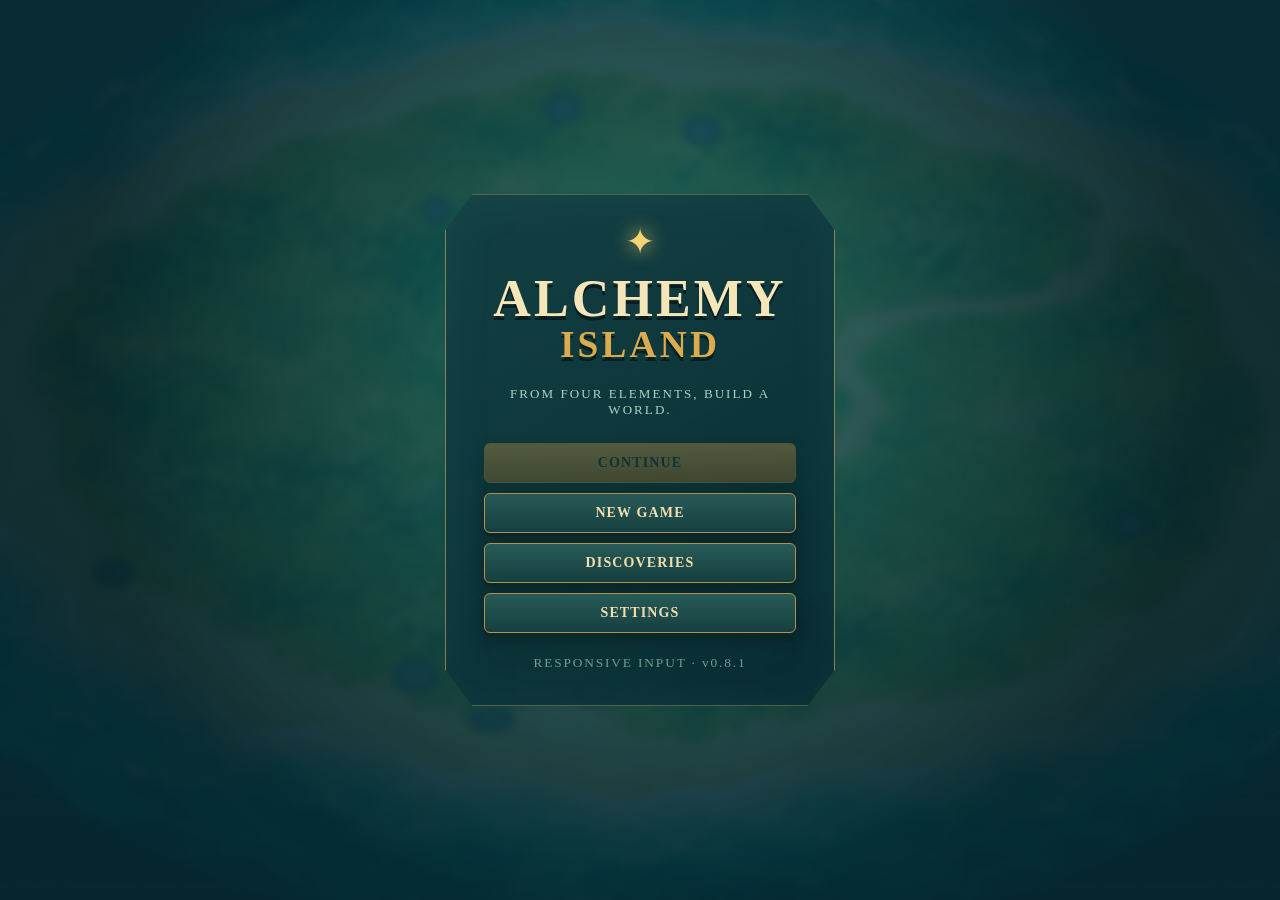
==== commit b6d52367: "fix: make mobile controls respond immediately" ====
--- a/web/index.html
+++ b/web/index.html
@@ -1,7 +1,7 @@
 <!doctype html><html lang="en"><head><meta charset="utf-8"><meta name="viewport" content="width=device-width,initial-scale=1,viewport-fit=cover,user-scalable=no"><meta name="theme-color" content="#092c35"><title>Alchemy Island</title><meta name="description" content="From four elements, build a world."><link rel="manifest" href="manifest.webmanifest"><link rel="icon" type="image/svg+xml" href="data:image/svg+xml,%3Csvg xmlns='http://www.w3.org/2000/svg' viewBox='0 0 64 64'%3E%3Ccircle cx='32' cy='32' r='29' fill='%230b4650' stroke='%23e6b75c' stroke-width='4'/%3E%3Cpath d='M16 43c7-2 9-15 17-24 3 10 9 14 15 24-10 5-22 5-32 0' fill='%236fcf83'/%3E%3Cpath d='M21 43c8-5 17-4 23 0' fill='none' stroke='%23f4d486' stroke-width='3'/%3E%3C/svg%3E"><link rel="stylesheet" href="styles.css"></head><body>
 <canvas id="game" aria-label="Alchemy Island game world"></canvas>
 <div id="worldHotspots" aria-label="Inspectable island life"></div>
-<div id="titleScreen" class="screen"><div class="title-card"><div class="sigil">✦</div><h1>ALCHEMY<br><span>ISLAND</span></h1><p>FROM FOUR ELEMENTS, BUILD A WORLD.</p><button id="continueBtn" class="primary">CONTINUE</button><button id="newBtn">NEW GAME</button><button id="titleJournalBtn">DISCOVERIES</button><button id="settingsBtn">SETTINGS</button><small>THE LIVING SETTLEMENT · v0.8.0</small></div></div>
+<div id="titleScreen" class="screen"><div class="title-card"><div class="sigil">✦</div><h1>ALCHEMY<br><span>ISLAND</span></h1><p>FROM FOUR ELEMENTS, BUILD A WORLD.</p><button id="continueBtn" class="primary">CONTINUE</button><button id="newBtn">NEW GAME</button><button id="titleJournalBtn">DISCOVERIES</button><button id="settingsBtn">SETTINGS</button><small>RESPONSIVE INPUT · v0.8.1</small></div></div>
 <header id="hud" class="hidden"><div><div class="brand">ALCHEMY <b>ISLAND</b></div><div id="timeLabel">MORNING TIDE</div></div><div class="hud-actions"><button id="settlementBtn" aria-label="Open settlement overview">♟ <span>SETTLEMENT</span></button><button id="mapBtn">⌖ <span>MAP</span></button><button id="timelineBtn" aria-label="Open island timeline">◷ <span>TIMELINE</span></button><button id="journalBtn">☰ <span>JOURNAL</span></button><button id="gameSettingsBtn" aria-label="Open settings">⚙</button><button id="soundBtn" aria-label="Toggle sound">♪</button></div></header>
 <div id="settlementStrip" class="hidden"><span id="populationChip">♟ 1</span><span id="foodChip">◆ 0</span><span id="waterChip">● 0</span><span id="moraleChip">♥ 50</span></div>
 <section id="alchemy" class="hidden panel"><div class="panel-head"><div><small>THE ALCHEMIST'S TABLE</small><h2>Combine elements</h2></div><button id="collapseBtn" aria-label="Collapse alchemy panel">⌄</button></div><div id="selected"><div class="slot" data-slot="0">Choose</div><span>＋</span><div class="slot" data-slot="1">Choose</div><button id="combineBtn" disabled>COMBINE</button></div><div id="categories"></div><div class="element-search"><span>⌕</span><input id="elementSearch" type="search" placeholder="Search discoveries" autocomplete="off" aria-label="Search discovered elements"><b id="elementCount"></b></div><div id="elements"></div><p id="hint">Select two discovered elements.</p></section>
@@ -13,7 +13,7 @@
 <div id="map" class="modal hidden"><div class="map-card"><button class="close" data-close="map">×</button><small>THE KNOWN SHORE</small><h2>ISLAND MAP</h2><p id="mapProgress"></p><div id="mapCanvas" aria-label="Map of discovered island landmarks"></div><p class="map-key">✦ TAP A DISCOVERED LANDMARK IN THE WORLD TO INSPECT IT</p></div></div>
 <div id="timeline" class="modal hidden"><div class="timeline-card"><button class="close" data-close="timeline">×</button><small>THE ISLAND REMEMBERS</small><h2>DEVELOPMENT TIMELINE</h2><div id="timelineList"></div></div></div>
 <div id="settlement" class="modal hidden"><div class="settlement-card"><button class="close" data-close="settlement">×</button><small>THE FIRST COMMUNITY</small><h2>SETTLEMENT</h2><div id="settlementSummary"></div><div id="resourceGrid"></div><h3>DAILY RHYTHM</h3><div id="jobs"></div><p id="settlementHint"></p></div></div>
-<div id="settings" class="modal hidden"><div class="dialog"><button class="close" data-close="settings">×</button><h2>SETTINGS</h2><label><span>Sound</span><input id="soundSetting" type="checkbox" checked></label><label><span>Reduced motion</span><input id="motionSetting" type="checkbox"></label><label><span>Day &amp; night cycle</span><input id="cycleSetting" type="checkbox" checked></label><div class="version-row"><span>Version</span><strong>THE LIVING SETTLEMENT · v0.8.0</strong></div><button id="updateBtn">CHECK FOR UPDATE</button><p id="updateStatus" aria-live="polite"></p><button id="resetBtn" class="danger">RESET SAVE</button><button id="resetConfirm" class="danger hidden">CONFIRM RESET</button></div></div>
+<div id="settings" class="modal hidden"><div class="dialog"><button class="close" data-close="settings">×</button><h2>SETTINGS</h2><label><span>Sound</span><input id="soundSetting" type="checkbox" checked></label><label><span>Reduced motion</span><input id="motionSetting" type="checkbox"></label><label><span>Day &amp; night cycle</span><input id="cycleSetting" type="checkbox" checked></label><div class="version-row"><span>Version</span><strong>RESPONSIVE INPUT · v0.8.1</strong></div><button id="updateBtn">CHECK FOR UPDATE</button><p id="updateStatus" aria-live="polite"></p><button id="resetBtn" class="danger">RESET SAVE</button><button id="resetConfirm" class="danger hidden">CONFIRM RESET</button></div></div>
 <div id="settlementMilestone" class="modal hidden"><div class="finale-card"><div class="settlement-emblem">♟</div><small>A HOME FOR MANY</small><h2>VILLAGE FOUNDED</h2><hr><p>HOMES, WORK, AND SHARED PATHS NOW FORM A LIVING COMMUNITY</p><button id="milestoneClose">WATCH IT GROW</button></div></div>
 <div id="opening" class="cinematic hidden"><p id="openingText"></p></div>
 <div id="finale" class="modal hidden"><div class="finale-card"><div class="bolt">ϟ</div><small>ELECTRICITY DISCOVERED</small><h2>THE AGE OF<br>DISCOVERY HAS BEGUN</h2><hr><p>VERTICAL SLICE COMPLETE</p><button id="finaleClose">CONTINUE EXPLORING</button></div></div>
--- a/web/styles.css
+++ b/web/styles.css
@@ -7,3 +7,4 @@
 .journal-item{position:relative;padding-top:24px}.card-number{position:absolute;left:7px;top:6px;color:#7d5b2d;font:700 9px Georgia,serif;letter-spacing:.08em}.journal-item.locked .card-number{opacity:1}.timeline-card{position:relative;width:min(560px,92vw);max-height:88vh;overflow:auto;padding:30px;color:#29382e;background:linear-gradient(145deg,#efdca6,#c99e58);border:5px double #654321;border-radius:12px;box-shadow:0 28px 90px #00191e}.timeline-card>small{display:block;text-align:center;letter-spacing:.2em;color:#765528}.timeline-card h2{text-align:center;margin:6px 0 18px}.timeline-card .close{position:absolute}.timeline-card article{display:grid;grid-template-columns:46px 1fr;gap:12px;align-items:center;padding:11px 4px;border-top:1px solid #88663866}.timeline-card article>span{display:grid;place-items:center;width:38px;height:38px;border-radius:50%;background:#285e54;color:#f4dc9b;font:700 11px Georgia}.timeline-card article b,.timeline-card article small{display:block}.timeline-card article small{margin-top:3px;color:#765528;font-size:9px;letter-spacing:.08em}#landmarkMeta{display:grid;grid-template-columns:repeat(2,1fr);gap:8px;margin-top:18px}#landmarkMeta>div,#landmarkMeta>p{margin:0;padding:10px;background:#fff2c477;border:1px solid #98723b;border-radius:7px}#landmarkMeta b{display:block;font-size:19px;color:#285e54}#landmarkMeta small{font-size:8px;letter-spacing:.1em;color:#765528}#landmarkMeta p{grid-column:1/-1;font-size:11px;line-height:1.45}#cameraBookmarks{position:fixed;z-index:8;left:18px;bottom:116px;display:flex;gap:5px;padding:5px;background:#082e35cf;border:1px solid #d5ad5c77;border-radius:14px;backdrop-filter:blur(8px)}#cameraBookmarks button{width:34px;height:34px;padding:0;font-size:15px}.hud-actions{flex-wrap:nowrap}@media(max-width:700px){.book #journalTabs{justify-content:flex-start}.book #journalTabs button:first-child{margin-left:0}#cameraBookmarks{left:12px;bottom:calc(108px + env(safe-area-inset-bottom))}.hud-actions{gap:4px}.hud-actions button{min-width:40px;padding:7px}.journal-item{min-height:112px;padding-top:25px}.timeline-card{padding:28px 14px}.landmark-card{max-height:88vh;overflow:auto}}
 .journal-item{position:relative;padding-top:24px}.card-number{position:absolute;left:7px;top:6px;color:#7d5b2d;font:700 9px Georgia,serif;letter-spacing:.08em}.journal-item.locked .card-number{opacity:1}.timeline-card{position:relative;width:min(560px,92vw);max-height:88vh;overflow:auto;padding:30px;color:#29382e;background:linear-gradient(145deg,#efdca6,#c99e58);border:5px double #654321;border-radius:12px;box-shadow:0 28px 90px #00191e}.timeline-card>small{display:block;text-align:center;letter-spacing:.2em;color:#765528}.timeline-card h2{text-align:center;margin:6px 0 18px}.timeline-card .close{position:absolute}.timeline-card article{display:grid;grid-template-columns:46px 1fr;gap:12px;align-items:center;padding:11px 4px;border-top:1px solid #88663866}.timeline-card article>span{display:grid;place-items:center;width:38px;height:38px;border-radius:50%;background:#285e54;color:#f4dc9b;font:700 11px Georgia}.timeline-card article b,.timeline-card article small{display:block}.timeline-card article small{margin-top:3px;color:#765528;font-size:9px;letter-spacing:.08em}#landmarkMeta{display:grid;grid-template-columns:repeat(2,1fr);gap:8px;margin-top:18px}#landmarkMeta>div,#landmarkMeta>p{margin:0;padding:10px;background:#fff2c477;border:1px solid #98723b;border-radius:7px}#landmarkMeta b{display:block;font-size:19px;color:#285e54}#landmarkMeta small{font-size:8px;letter-spacing:.1em;color:#765528}#landmarkMeta p{grid-column:1/-1;font-size:11px;line-height:1.45}#cameraBookmarks{position:fixed;z-index:8;left:18px;bottom:116px;display:flex;gap:5px;padding:5px;background:#082e35cf;border:1px solid #d5ad5c77;border-radius:14px;backdrop-filter:blur(8px)}#cameraBookmarks button{width:34px;height:34px;padding:0;font-size:15px}#worldHotspots{position:fixed;inset:0;z-index:7;pointer-events:none}.world-hotspot{position:absolute;width:58px;height:58px;min-width:0;padding:0;transform:translate(-50%,-50%);pointer-events:auto;background:transparent;border:0;box-shadow:none}.world-hotspot:hover,.world-hotspot:focus{background:#ffe89422;border:1px solid #ffe89488;border-radius:50%;outline:0}.resident-hotspot{width:64px;height:76px}.hud-actions{flex-wrap:nowrap}@media(max-width:700px){.book #journalTabs{justify-content:flex-start}.book #journalTabs button:first-child{margin-left:0}#cameraBookmarks{left:12px;bottom:calc(108px + env(safe-area-inset-bottom))}.hud-actions{gap:4px}.hud-actions button{min-width:40px;padding:7px}.journal-item{min-height:112px;padding-top:25px}.timeline-card{padding:28px 14px}.landmark-card{max-height:88vh;overflow:auto}}
 @media(max-width:700px){.book{width:96vw;height:84dvh}}
+button,.element{touch-action:manipulation;-webkit-tap-highlight-color:transparent;user-select:none}.element{color:var(--ink);letter-spacing:normal;box-shadow:none;font-family:Georgia,'Times New Roman',serif}.journal-more{min-height:112px;color:#f6e7b8;background:linear-gradient(#34786d,#1d514b);line-height:1.5}.journal-more small{font-size:9px;opacity:.8}@media(pointer:coarse){button:hover,.element:hover{filter:none;transform:none}button:active,.element:active{filter:brightness(1.2);transform:scale(.97);transition-duration:.04s}}
